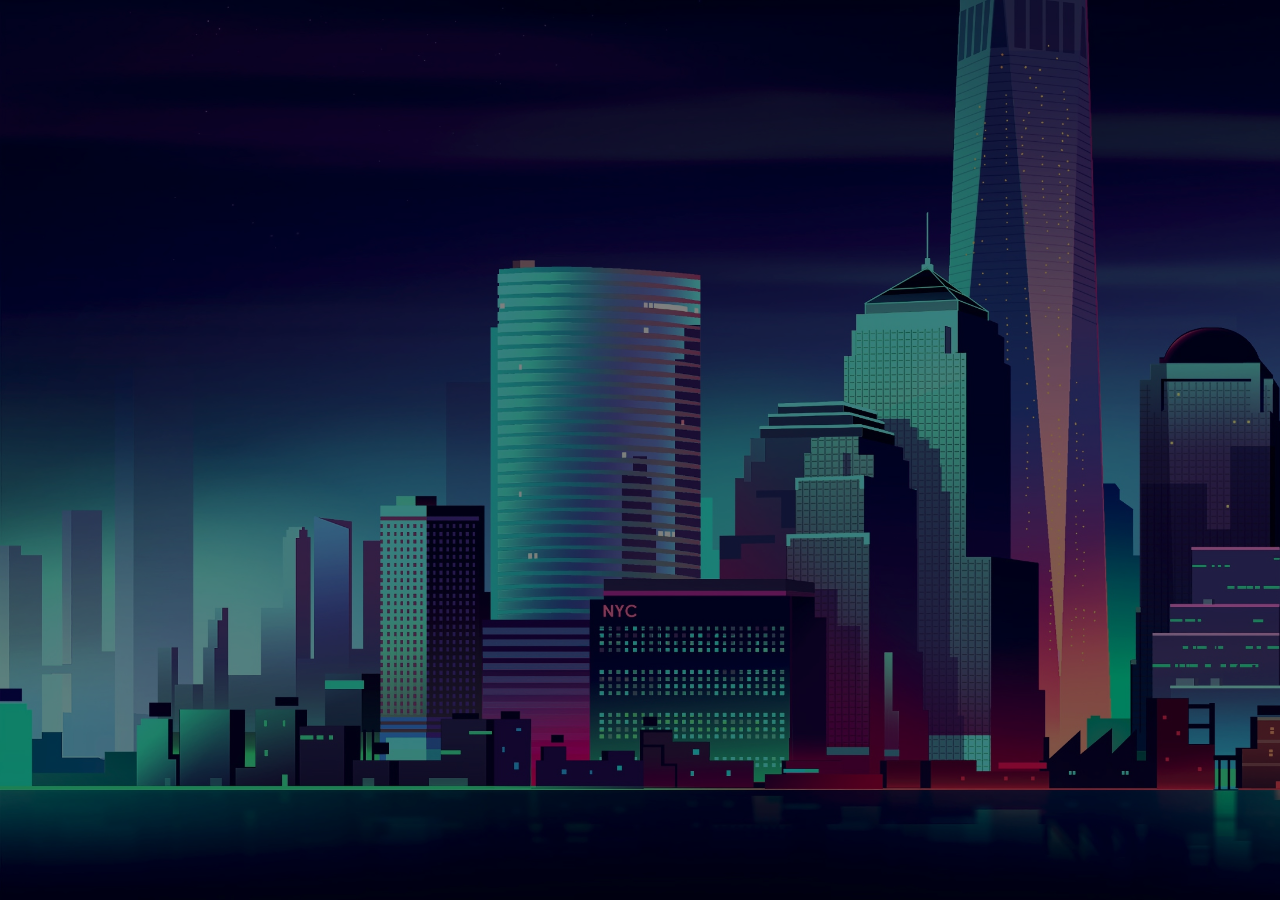
==== aboutus.html @ 70fe9cc2 "responsiveaboutus" ====
<!DOCTYPE HTML>

<html>
	<head>
		<title>eHustle - About Us</title>
		<meta charset="utf-8" />
		<meta name="viewport" content="width=device-width, initial-scale=1, user-scalable=no" />
		<link rel="stylesheet" href="assets/css/aboutuscss.css" />
		<noscript><link rel="stylesheet" href="assets/css/noscript.css" /></noscript>
		<script src="https://ajax.googleapis.com/ajax/libs/jquery/1.11.0/jquery.min.js"></script>
	</head>
	<body class="is-preload">

<div id="bg"></div>
		<!-- Page Wrapper -->
			<div id="page-wrapper">

				<!-- Wrapper -->
					<div id="wrapper">

						<!-- Panel (Banner) -->
							<section class="panel banner right" id="zero">
								<div class="content color0 span-3-75">
									<h1 class="major">What is<br />
									eHustle?</h1>
									<p class="ptxt">We are hoping to change the web developement and design game, providing small to medium businesses
										an affordable, personal solution that will give you a website that is focused, functional, responsive and attractive.
								       	</p>
									<ul class="actions">
                                         <li><a href="index.html" class="button primary color1 circle icon solid fas fa-home">home</a></li>
										<li><a href="#first" class="button showonpc primary color1 circle icon solid fa-angle-right">Next</a></li>
										<li><a href="#first" class="button showonmob primary color1 circle icon solid fa-angle-down">Next</a></li>

									</ul>
								</div>
								<div class="image filtered span-1-75" data-position="25% 25%">
									<img src="images/ehustle-logo.png" alt="" />
								</div>
							</section>

						<!-- Panel (Spotlight) -->
							<section class="panel spotlight medium right" id="first">
								<div class="content span-7">
									<h2 class="major">Web Development</h2>
									<p class="ptxt">We are working for you and your hustle, looking to see mutual success.
									With years of programming, development and business experience under our belt, we aren't just
									deploying another website with our clients. <br>
									<br>Every project is designed and developed with the scope
									of your whole vision as the driving focus.  </p>                                        
                            <!-- Previous/Next -->
                             <ul class="actions">
                              	        <li><a href="#zero" class="button showonpc primary color1 circle icon solid fa-angle-left">previous</a></li>
										<li><a href="#second" class="button showonpc primary color1 circle icon solid fa-angle-right">Next</a></li>
										 <li><a href="#zero" class="button showonmob primary color1 circle icon solid fa-angle-up">previous</a></li>
										<li><a href="#second" class="button showonmob primary color1 circle icon solid fa-angle-down">Next</a></li>
									</ul>
									<!-- ################# -->
								</div>
								<div class="image filtered tinted" data-position="top left">
									<img src="images/webdev.jpg" alt="" />
								</div>
							</section>

						<!-- Panel -->
							<section class="panel color1" id="second">
								<div class="intro joined">
									<h2 class="major">eCommerce</h2>
									<p class="ptxt">Shopify & WooCommerce are our preffered platforms. <br>We will ensure your funnel is 
									focused with packages for SEO and functionality, don't use expensive, invasive plugins.<br>
								    Hustle smarter, not harder.</p>
									 <!-- Previous/Next -->
                             <ul class="actions">
                              	        <li><a href="#first" class="button showonpc primary color1 circle icon solid fa-angle-left">previous</a></li>
										<li><a href="#third" class="button showonpc primary color1 circle icon solid fa-angle-right">Next</a></li>
										
									</ul>
									<!-- ################# -->
								</div>
								<div class="inner">
									<ul class="grid-icons three connected">
										<li><span class="icon fa-gem"><span class="label">Lorem</span></span></li>
										<li><span class="icon solid fas fa-funnel-dollar"><span class="label">Ipsum</span></span></li>
										<li><span class="icon solid fa-cog"><span class="label">Dolor</span></span></li>
										<li><span class="icon solid fa-code"><span class="label">Nullam</span></span></li>
										<li><span class="icon solid fas fa-shopping-cart"><span class="label">Amet</span></span></li>
										<li><span class="icon solid fas fa-piggy-bank"><span class="label">Sit</span></span></li>
										
										
									</ul>

									<ul class="actions showonmob">
<li><a href="#first" class="button showonmob primary color1 circle icon solid fa-angle-up">previous</a></li>
										<li><a href="#third" class="button showonmob primary color1 circle icon solid fa-angle-down">Next</a></li>
									</ul>
								</div>
							</section>

						<!-- Panel -->
							<section class="panel" id="third">
								<div class="intro color2">
									<h2 class="major">Design</h2>
									<p class="ptxt">Business Cards, Company Logos and Corporate Assets
									are all within the scope of our services and expertise.<br>
								    With an understanding of iconography and the importance of it's application,
								    we offer Unlimited Revisions.</p>
									<!-- Previous/Next -->
                             <ul class="actions">
                              	       
										<li><a href="#second" class="button showonpc primary color1 circle icon solid fa-angle-left">Next</a></li>
										<li><a href="#second" class="button showonmob primary color1 circle icon solid fa-angle-up">Next</a></li>
										 <li><a href="#zero" class="button primary color1 circle icon solid fas fa-fast-backward">previous</a></li>
										<li><a href="index.html" class="button primary color1 circle icon solid fas fa-home">home</a></li>

									</ul>
									<!-- ################# -->
								</div>
								<div class="gallery">
									<div class="group span-3">
										<a href="contact.html" class="image filtered span-3" data-position="bottom"><img src="images/googlelogo.png" alt="" /></a>
										<a href="images/ehustle-at-work.png" class="image filtered span-1-5" data-position="center"><img src="images/ehustle-at-work.png" alt="" /></a>
										<a href="images/ehustle-mobile.png" class="image filtered span-1-5" data-position="bottom"><img src="images/ehustle-mobile.png" alt="" /></a>

									</div>
								
								</div>
							</section>

						
					

						<!-- Copyright -->
							<div class="copyright">&copy; Untitled. Design: <a href="https://html5up.net">HTML5 UP</a>.</div>

					</div>

			</div>

		<!-- Scripts -->
			<script src="assets/aboutjs/jquery.min.js"></script>
			<script src="assets/aboutjs/browser.min.js"></script>
			<script src="assets/aboutjs/breakpoints.min.js"></script>
			<script src="assets/aboutjs/main.js"></script>

	</body>
</html>
---- assets/css/aboutuscss.css ----
@import url(fontawesome-all.min.css);
@import url("https://fonts.googleapis.com/css?family=Source+Sans+Pro:300,400,300i,400i");

/*
	Ethereal by HTML5 UP
	html5up.net | @ajlkn
	Free for personal and commercial use under the CCA 3.0 license (html5up.net/license)
*/

html, body, div, span, applet, object,
iframe, h1, h2, h3, h4, h5, h6, p, blockquote,
pre, a, abbr, acronym, address, big, cite,
code, del, dfn, em, img, ins, kbd, q, s, samp,
small, strike, strong, sub, sup, tt, var, b,
u, i, center, dl, dt, dd, ol, ul, li, fieldset,
form, label, legend, table, caption, tbody,
tfoot, thead, tr, th, td, article, aside,
canvas, details, embed, figure, figcaption,
footer, header, hgroup, menu, nav, output, ruby,
section, summary, time, mark, audio, video {
	margin: 0;
	padding: 0;
	border: 0;
	font-size: 100%;
	font: inherit;
	vertical-align: baseline;}

article, aside, details, figcaption, figure,
footer, header, hgroup, menu, nav, section {
	display: block;}

body {
	line-height: 1;
}

ol, ul {
	list-style: none;
}

blockquote, q {
	quotes: none;
}

	blockquote:before, blockquote:after, q:before, q:after {
		content: '';
		content: none;
	}

table {
	border-collapse: collapse;
	border-spacing: 0;
}

body {
	-webkit-text-size-adjust: none;
}

mark {
	background-color: transparent;
	color: inherit;
}

input::-moz-focus-inner {
	border: 0;
	padding: 0;
}

input, select, textarea {
	-moz-appearance: none;
	-webkit-appearance: none;
	-ms-appearance: none;
	appearance: none;
}

/* Background */


/* BG */

	#bg {
		-moz-animation: bg 60s linear infinite;
		-webkit-animation: bg 60s linear infinite;
		-ms-animation: bg 60s linear infinite;
		animation: bg 60s linear infinite;
		-moz-backface-visibility: hidden;
		-webkit-backface-visibility: hidden;
		-ms-backface-visibility: hidden;
		backface-visibility: hidden;
		-moz-transform: translate3d(0,0,0);
		-webkit-transform: translate3d(0,0,0);
		-ms-transform: translate3d(0,0,0);
		transform: translate3d(0,0,0);
	/* Set your background with this */

		background: #348cb2 url("images/bg.jpg") bottom left;
		background-repeat: repeat-x;
		height: 100%;
		left: 0;
		opacity: 1;
		position: fixed;
		top: 0;
		filter: brightness(50%);
	}

	@-moz-keyframes bg {
		0% {
			-moz-transform: translate3d(0,0,0);
			-webkit-transform: translate3d(0,0,0);
			-ms-transform: translate3d(0,0,0);
			transform: translate3d(0,0,0);
		}

		100% {
			-moz-transform: translate3d(-2250px,0,0);
			-webkit-transform: translate3d(-2250px,0,0);
			-ms-transform: translate3d(-2250px,0,0);
			transform: translate3d(-2250px,0,0);
		}
	}

	@-webkit-keyframes bg {
		0% {
			-moz-transform: translate3d(0,0,0);
			-webkit-transform: translate3d(0,0,0);
			-ms-transform: translate3d(0,0,0);
			transform: translate3d(0,0,0);
		}

		100% {
			-moz-transform: translate3d(-2250px,0,0);
			-webkit-transform: translate3d(-2250px,0,0);
			-ms-transform: translate3d(-2250px,0,0);
			transform: translate3d(-2250px,0,0);
		}
	}

	@-ms-keyframes bg {
		0% {
			-moz-transform: translate3d(0,0,0);
			-webkit-transform: translate3d(0,0,0);
			-ms-transform: translate3d(0,0,0);
			transform: translate3d(0,0,0);
		}

		100% {
			-moz-transform: translate3d(-2250px,0,0);
			-webkit-transform: translate3d(-2250px,0,0);
			-ms-transform: translate3d(-2250px,0,0);
			transform: translate3d(-2250px,0,0);
		}
	}

	@keyframes bg {
		0% {
			-moz-transform: translate3d(0,0,0);
			-webkit-transform: translate3d(0,0,0);
			-ms-transform: translate3d(0,0,0);
			transform: translate3d(0,0,0);
		}

		100% {
			-moz-transform: translate3d(-2250px,0,0);
			-webkit-transform: translate3d(-2250px,0,0);
			-ms-transform: translate3d(-2250px,0,0);
			transform: translate3d(-2250px,0,0);
		}
	}

	#bg {
		background-size: 2250px auto;
		width: 6750px;
	}

/* Page */

	@-moz-keyframes load-spinner {
		0% {
			-moz-transform: rotate(0deg);
			-webkit-transform: rotate(0deg);
			-ms-transform: rotate(0deg);
			transform: rotate(0deg);
		}

		100% {
			-moz-transform: rotate(360deg);
			-webkit-transform: rotate(360deg);
			-ms-transform: rotate(360deg);
			transform: rotate(360deg);
		}
	}

	@-webkit-keyframes load-spinner {
		0% {
			-moz-transform: rotate(0deg);
			-webkit-transform: rotate(0deg);
			-ms-transform: rotate(0deg);
			transform: rotate(0deg);
		}

		100% {
			-moz-transform: rotate(360deg);
			-webkit-transform: rotate(360deg);
			-ms-transform: rotate(360deg);
			transform: rotate(360deg);
		}
	}

	@-ms-keyframes load-spinner {
		0% {
			-moz-transform: rotate(0deg);
			-webkit-transform: rotate(0deg);
			-ms-transform: rotate(0deg);
			transform: rotate(0deg);
		}

		100% {
			-moz-transform: rotate(360deg);
			-webkit-transform: rotate(360deg);
			-ms-transform: rotate(360deg);
			transform: rotate(360deg);
		}
	}

	@keyframes load-spinner {
		0% {
			-moz-transform: rotate(0deg);
			-webkit-transform: rotate(0deg);
			-ms-transform: rotate(0deg);
			transform: rotate(0deg);
		}

		100% {
			-moz-transform: rotate(360deg);
			-webkit-transform: rotate(360deg);
			-ms-transform: rotate(360deg);
			transform: rotate(360deg);
		}
	}

	@-ms-viewport {
		width: device-width;
	}

	html {
		width: 100%;
		height: 100%;
	}

	html {
		box-sizing: border-box;
	}

	*, *:before, *:after {
		box-sizing: inherit;
	}

	body {
		display: -moz-flex;
		display: -webkit-flex;
		display: -ms-flex;
		display: flex;
		-moz-align-items: center;
		-webkit-align-items: center;
		-ms-align-items: center;
		align-items: center;
		-moz-justify-content: -moz-flex-start;
		-webkit-justify-content: -webkit-flex-start;
		-ms-justify-content: -ms-flex-start;
		justify-content: flex-start;
		-ms-overflow-style: scrollbar;
		width: 100%;
		height: 100%;
		min-height: 30rem;
		overflow: hidden;
	}

		body:before {
			-moz-animation: load-spinner 1s infinite linear;
			-webkit-animation: load-spinner 1s infinite linear;
			-ms-animation: load-spinner 1s infinite linear;
			animation: load-spinner 1s infinite linear;
			-moz-transition: opacity 0.25s ease;
			-webkit-transition: opacity 0.25s ease;
			-ms-transition: opacity 0.25s ease;
			transition: opacity 0.25s ease;
			-moz-transition-delay: 0s;
			-webkit-transition-delay: 0s;
			-ms-transition-delay: 0s;
			transition-delay: 0s;
			pointer-events: none;
			content: '';
			display: block;
			position: absolute;
			top: 50%;
			left: 50%;
			width: 4rem;
			height: 4rem;
			margin: -2rem 0 0 -2rem;
			background-image: url("data:image/svg+xml;charset=utf8,%3Csvg xmlns='http://www.w3.org/2000/svg' xmlns:xlink='http://www.w3.org/1999/xlink' width='96px' height='96px' viewBox='0 0 96 96' zoomAndPan='disable'%3E%3Cstyle%3Ecircle %7Bfill: transparent%3B stroke: %232e2b37%3B stroke-width: 1.5px%3B %7D%3C/style%3E%3Cdefs%3E%3CclipPath id='corner'%3E%3Cpolygon points='0,0 48,0 48,48 96,48 96,96 0,96' /%3E%3C/clipPath%3E%3C/defs%3E%3Cg clip-path='url(%23corner)'%3E%3Ccircle cx='48' cy='48' r='32'/%3E%3C/g%3E%3C/svg%3E");
			background-position: center;
			background-repeat: no-repeat;
			background-size: 4rem;
			opacity: 0;
		}

		body:after {
			pointer-events: none;
			content: '';
			display: block;
			position: fixed;
			top: 0;
			left: 0;
			width: 100%;
			height: 100%;
			z-index: -1;
			background-attachment: fixed;
			background-color: #e1e6e1;
			background-image: url("../../images/overlay.png"), url("../../images/bg.jpg");
			background-repeat: repeat, repeat-x;
			background-size: 128px 128px, cover;
		}

		body.is-preload *, body.is-preload *:before, body.is-preload *:after {
			-moz-animation: none !important;
			-webkit-animation: none !important;
			-ms-animation: none !important;
			animation: none !important;
			-moz-transition: none !important;
			-webkit-transition: none !important;
			-ms-transition: none !important;
			transition: none !important;
		}

		body.is-preload:before {
			-moz-transition: opacity 1s ease;
			-webkit-transition: opacity 1s ease;
			-ms-transition: opacity 1s ease;
			transition: opacity 1s ease;
			-moz-transition-delay: 0.75s;
			-webkit-transition-delay: 0.75s;
			-ms-transition-delay: 0.75s;
			transition-delay: 0.75s;
			opacity: 0.25;
		}

	@media screen and (max-width: 736px) {

		html {
			height: auto;
		}

		body {
			height: auto;
			overflow-x: hidden;
			overflow-y: auto;
		}

	}

	@media screen and (max-width: 480px) {

		html, body {
			min-width: 320px;
		}

	}

/* Typography */

	html {
		font-size: 18pt;
		font-size: 1vmax;
	}

		@media screen and (max-width: 1680px) {

			html {
				font-size: 12pt;
				font-size: 1.1vmax;
			}

		}

		@media screen and (max-width: 1280px) {

			html {
				font-size: 11pt;
				font-size: 1.5vmax;
			}

		}

	body, input, select, textarea {
		color: rgba(255, 255, 255, 0.75);
		font-family: "Source Sans Pro", Helvetica, sans-serif;
		font-size: 1rem;
		font-weight: 300;
		line-height: 1.65;
	}

	a {
		-moz-transition: color 0.2s ease-in-out, border-bottom-color 0.2s ease-in-out;
		-webkit-transition: color 0.2s ease-in-out, border-bottom-color 0.2s ease-in-out;
		-ms-transition: color 0.2s ease-in-out, border-bottom-color 0.2s ease-in-out;
		transition: color 0.2s ease-in-out, border-bottom-color 0.2s ease-in-out;
		color: inherit;
		border-bottom: dotted 1px;
		text-decoration: none;
	}

		a:hover {
			border-bottom-color: transparent;
			color: #ffe4b4;
		}

	strong, b {
		color: rgba(255, 255, 255, 0.875);
		font-weight: 400;
	}

	em, i {
		font-style: italic;
	}

	p {
		margin: 0 0 1.5rem 0;
	}

		body.is-ie p {
			width: 100%;
		}

	h1, h2, h3, h4, h5, h6 {
		color: rgba(255, 255, 255, 0.875);
		font-family: Arial, Helvetica, sans-serif;
		font-weight: 700;
		line-height: 1.3;
		margin: 0 0 0.75rem 0;
		letter-spacing: -0.05em;
	}

		h1 a, h2 a, h3 a, h4 a, h5 a, h6 a {
			color: inherit;
			text-decoration: none;
		}

	h1.major, h2.major, h3.major {
		position: relative;
	}

		h1.major:after, h2.major:after, h3.major:after {
			content: '';
			position: absolute;
			left: 0;
			width: 3.5rem;
			height: 0.1rem;
			background-color: rgba(255, 255, 255, 0.25);
		}

	h1 {
		font-size: 3rem;
		line-height: 1.2;
	}

		h1.major {
			margin: 0 0 2.625rem 0;
		}

			h1.major:after {
				bottom: -1.325rem;
			}

	h2 {
		font-size: 1.75rem;
		line-height: 1.2;
	}

		h2.major {
			margin: 0 0 1.9875rem 0;
		}

			h2.major:after {
				bottom: -1.2rem;
			}

	h3 {
		font-size: 1.325rem;
	}

		h3.major {
			margin: 0 0 1.875rem 0;
		}

			h3.major:after {
				bottom: -0.75rem;
			}

	h4 {
		font-size: 1rem;
	}

	h5 {
		font-size: 0.9rem;
	}

	h6 {
		font-size: 0.7rem;
	}

	sub {
		font-size: 0.8rem;
		position: relative;
		top: 0.5rem;
	}

	sup {
		font-size: 0.8rem;
		position: relative;
		top: -0.5rem;
	}

	blockquote {
		border-left: solid 0.25rem rgba(255, 255, 255, 0.25);
		font-style: italic;
		margin: 0 0 1.5rem 0;
		padding: 0.375rem 0 0.375rem 1.5rem;
	}

	code {
		background: rgba(255, 255, 255, 0.075);
		border-radius: 0.25rem;
		font-family: "Courier New", monospace;
		font-size: 0.8rem;
		margin: 0 0.25rem;
		padding: 0.25rem 0.65rem;
	}

	pre {
		-webkit-overflow-scrolling: touch;
		font-family: "Courier New", monospace;
		font-size: 0.8rem;
		margin: 0 0 1.5rem 0;
		white-space: pre-wrap;
	}

		pre code {
			display: block;
			line-height: 1.625;
			padding: 1rem 1.5rem;
			overflow-x: auto;
			margin: 0;
		}

	hr {
		border: 0;
		border-bottom: solid 2px rgba(255, 255, 255, 0.25);
		margin: 1.875rem 0;
	}

	.align-left {
		text-align: left;
	}

	.align-center {
		text-align: center;
	}

	.align-right {
		text-align: right;
	}

	@media screen and (max-width: 736px) {

		html {
			font-size: 12pt;
		}

		h1 {
			font-size: 2.25rem;
			line-height: 1.2;
		}

			h1.major {
				margin: 0 0 2.625rem 0;
			}

				h1.major:after {
					bottom: -1.325rem;
				}

		h2 {
			font-size: 1.5rem;
			line-height: 1.2;
		}

			h2.major {
				margin: 0 0 1.9875rem 0;
			}

				h2.major:after {
					bottom: -1.2rem;
				}

		h3 {
			font-size: 1rem;
		}

			h3.major {
				margin: 0 0 1.875rem 0;
			}

				h3.major:after {
					bottom: -0.75rem;
				}

		h4 {
			font-size: 1rem;
		}

		h5 {
			font-size: 0.9rem;
		}

		h6 {
			font-size: 0.7rem;
		}

		h1 br, h2 br, h3 br, h4 br, h5 br, h6 br {
			display: none;
		}

	}

	@media screen and (max-width: 360px) {

		html {
			font-size: 11pt;
		}

	}

/* Form */

	form {
		margin: 0 0 1.5rem 0;
	}

		form > :last-child {
			margin-bottom: 0;
		}

		form > .fields {
			display: -moz-flex;
			display: -webkit-flex;
			display: -ms-flex;
			display: flex;
			-moz-flex-wrap: wrap;
			-webkit-flex-wrap: wrap;
			-ms-flex-wrap: wrap;
			flex-wrap: wrap;
			width: calc(100% + 3rem);
			margin: -1.5rem 0 1.5rem -1.5rem;
		}

			form > .fields > .field {
				-moz-flex-grow: 0;
				-webkit-flex-grow: 0;
				-ms-flex-grow: 0;
				flex-grow: 0;
				-moz-flex-shrink: 0;
				-webkit-flex-shrink: 0;
				-ms-flex-shrink: 0;
				flex-shrink: 0;
				padding: 1.5rem 0 0 1.5rem;
				width: calc(100% - 1.5rem);
			}

				form > .fields > .field.half {
					width: calc(50% - 0.75rem);
				}

				form > .fields > .field.third {
					width: calc(100%/3 - 0.5rem);
				}

				form > .fields > .field.quarter {
					width: calc(25% - 0.375rem);
				}

		@media screen and (max-width: 736px) {

			form > .fields {
				width: calc(100% + 2.25rem);
				margin: -1.125rem 0 1.5rem -1.125rem;
			}

				form > .fields > .field {
					padding: 1.125rem 0 0 1.125rem;
					width: calc(100% - 1.125rem);
				}

					form > .fields > .field.half {
						width: calc(100% - 1.125rem);
					}

					form > .fields > .field.third {
						width: calc(100% - 1.125rem);
					}

					form > .fields > .field.quarter {
						width: calc(100% - 1.125rem);
					}

		}

	label {
		color: rgba(255, 255, 255, 0.875);
		display: block;
		font-family: Arial, Helvetica, sans-serif;
		font-size: 0.8rem;
		font-weight: 700;
		margin: 0 0 0.4875rem 0;
	}

	input[type="text"],
	input[type="password"],
	input[type="email"],
	input[type="tel"],
	select,
	textarea {
		-moz-appearance: none;
		-webkit-appearance: none;
		-ms-appearance: none;
		appearance: none;
		background: transparent;
		border: solid 2px rgba(255, 255, 255, 0.25);
		border-radius: 0.25rem;
		color: inherit;
		display: block;
		outline: 0;
		padding: 0 0.75rem;
		text-decoration: none;
		width: 100%;
	}

		input[type="text"]:invalid,
		input[type="password"]:invalid,
		input[type="email"]:invalid,
		input[type="tel"]:invalid,
		select:invalid,
		textarea:invalid {
			box-shadow: none;
		}

		input[type="text"]:focus,
		input[type="password"]:focus,
		input[type="email"]:focus,
		input[type="tel"]:focus,
		select:focus,
		textarea:focus {
			border-color: #ffe4b4;
		}

	option {
		background-color: rgba(255, 255, 255, 0.875);
		color: #2e2b37;
	}

	select {
		background-image: url("data:image/svg+xml;charset=utf8,%3Csvg xmlns='http://www.w3.org/2000/svg' width='40' height='40' preserveAspectRatio='none' viewBox='0 0 40 40'%3E%3Cpath d='M9.4,12.3l10.4,10.4l10.4-10.4c0.2-0.2,0.5-0.4,0.9-0.4c0.3,0,0.6,0.1,0.9,0.4l3.3,3.3c0.2,0.2,0.4,0.5,0.4,0.9 c0,0.4-0.1,0.6-0.4,0.9L20.7,31.9c-0.2,0.2-0.5,0.4-0.9,0.4c-0.3,0-0.6-0.1-0.9-0.4L4.3,17.3c-0.2-0.2-0.4-0.5-0.4-0.9 c0-0.4,0.1-0.6,0.4-0.9l3.3-3.3c0.2-0.2,0.5-0.4,0.9-0.4S9.1,12.1,9.4,12.3z' fill='rgba(255, 255, 255, 0.25)' /%3E%3C/svg%3E");
		background-size: 1.25rem;
		background-repeat: no-repeat;
		background-position: calc(100% - 1rem) center;
		height: 2.5rem;
		padding-right: 2.5rem;
		text-overflow: ellipsis;
	}

		select option {
			color: rgba(255, 255, 255, 0.875);
			background: #2e2b37;
		}

		select:focus::-ms-value {
			background-color: transparent;
		}

		select::-ms-expand {
			display: none;
		}

	input[type="text"],
	input[type="password"],
	input[type="email"],
	select {
		height: 2.5rem;
	}

	textarea {
		padding: 0.75rem 1rem;
	}

	input[type="checkbox"],
	input[type="radio"] {
		-moz-appearance: none;
		-webkit-appearance: none;
		-ms-appearance: none;
		appearance: none;
		display: block;
		float: left;
		margin-right: -2rem;
		opacity: 0;
		width: 1rem;
		z-index: -1;
	}

		input[type="checkbox"] + label,
		input[type="radio"] + label {
			text-decoration: none;
			position: relative;
			color: rgba(255, 255, 255, 0.75);
			cursor: pointer;
			display: inline-block;
			font-size: 1rem;
			font-weight: 300;
			margin-bottom: 0;
			padding-left: 2.5rem;
			padding-right: 1rem;
		}

			input[type="checkbox"] + label:before,
			input[type="radio"] + label:before {
				-moz-osx-font-smoothing: grayscale;
				-webkit-font-smoothing: antialiased;
				display: inline-block;
				font-style: normal;
				font-variant: normal;
				text-rendering: auto;
				line-height: 1;
				text-transform: none !important;
				font-family: 'Font Awesome 5 Free';
				font-weight: 900;
			}

			input[type="checkbox"] + label:before,
			input[type="radio"] + label:before {
				content: '';
				display: inline-block;
				font-size: 0.8rem;
				position: absolute;
				top: 0;
				left: 0;
				width: 1.6875rem;
				height: 1.6875rem;
				line-height: 1.6875rem;
				background: rgba(255, 255, 255, 0.075);
				border: solid 1px rgba(255, 255, 255, 0.25);
				border-radius: 0.25rem;
				color: #2e2b37;
				text-align: center;
			}

				body.is-ie input[type="checkbox"] + label:before, body.is-ie
				input[type="radio"] + label:before {
					line-height: 1.5;
				}

		input[type="checkbox"]:checked + label:before,
		input[type="radio"]:checked + label:before {
			content: '\f00c';
			background: rgba(255, 255, 255, 0.875);
			border-color: rgba(255, 255, 255, 0.875);
		}

		input[type="checkbox"]:focus + label:before,
		input[type="radio"]:focus + label:before {
			border-color: #ffe4b4;
			box-shadow: 0 0 0 1px #ffe4b4;
		}

		input[type="checkbox"]:focus:checked + label:before,
		input[type="radio"]:focus:checked + label:before {
			background: #ffe4b4;
		}

		input[type="checkbox"].color1 + label:before,
		input[type="radio"].color1 + label:before {
			color: #726193;
		}

		input[type="checkbox"].color2 + label:before,
		input[type="radio"].color2 + label:before {
			color: #e37b7c;
		}

		input[type="checkbox"].color3 + label:before,
		input[type="radio"].color3 + label:before {
			color: #ffe4b4;
		}

		input[type="checkbox"].color4 + label:before,
		input[type="radio"].color4 + label:before {
			color: #353865;
		}

	input[type="checkbox"] + label:before {
		border-radius: 0.25rem;
	}

	input[type="radio"] + label:before {
		border-radius: 100%;
	}

	::-webkit-input-placeholder {
		color: rgba(255, 255, 255, 0.5) !important;
		opacity: 1.0;
	}

	:-moz-placeholder {
		color: rgba(255, 255, 255, 0.5) !important;
		opacity: 1.0;
	}

	::-moz-placeholder {
		color: rgba(255, 255, 255, 0.5) !important;
		opacity: 1.0;
	}

	:-ms-input-placeholder {
		color: rgba(255, 255, 255, 0.5) !important;
		opacity: 1.0;
	}

/* Icon */

	.icon {
		text-decoration: none;
		position: relative;
		border-bottom: none;
	}

		.icon:before {
			-moz-osx-font-smoothing: grayscale;
			-webkit-font-smoothing: antialiased;
			display: inline-block;
			font-style: normal;
			font-variant: normal;
			text-rendering: auto;
			line-height: 1;
			text-transform: none !important;
			font-family: 'Font Awesome 5 Free';
			font-weight: 400;
		}

		.icon > .label {
			display: none;
		}

		.icon:before {
			line-height: inherit;
		}

		.icon.solid:before {
			font-weight: 900;
		}

		.icon.brands:before {
			font-family: 'Font Awesome 5 Brands';
		}

/* Image */

	.image {
		display: inline-block;
		position: relative;
		border: 0;
	}

		.image.filtered:after {
			background-image: url("../../images/overlay.png"), linear-gradient(45deg, rgba(114, 97, 147, 0.25) 25%, rgba(227, 123, 124, 0.25) 50%, rgba(255, 228, 180, 0.25));
			background-size: 128px 128px, auto;
			pointer-events: none;
			content: '';
			position: absolute;
			top: 0;
			left: 0;
			width: 100%;
			height: 100%;
			opacity: 1;
			z-index: 1;
		}

		.image.filtered.tinted:after {
			background-image: url("../../images/overlay.png"), linear-gradient(45deg, rgba(114, 97, 147, 0.25) 25%, rgba(227, 123, 124, 0.25) 50%, rgba(255, 228, 180, 0.25)), linear-gradient(0deg, rgba(0, 0, 0, 0.125), rgba(0, 0, 0, 0.125));
			background-size: 128px 128px, auto, auto;
		}

		.image[data-position] img {
			-moz-object-fit: cover;
			-webkit-object-fit: cover;
			-ms-object-fit: cover;
			object-fit: cover;
			display: block;
			position: absolute;
			top: 0;
			left: 0;
			width: 100%;
			height: 100%;
		}

		.image[data-position="top left"] img {
			-moz-object-position: top left;
			-webkit-object-position: top left;
			-ms-object-position: top left;
			object-position: top left;
		}

		.image[data-position="top"] img {
			-moz-object-position: top;
			-webkit-object-position: top;
			-ms-object-position: top;
			object-position: top;
		}

		.image[data-position="top right"] img {
			-moz-object-position: top right;
			-webkit-object-position: top right;
			-ms-object-position: top right;
			object-position: top right;
		}

		.image[data-position="right"] img {
			-moz-object-position: right;
			-webkit-object-position: right;
			-ms-object-position: right;
			object-position: right;
		}

		.image[data-position="bottom right"] img {
			-moz-object-position: bottom right;
			-webkit-object-position: bottom right;
			-ms-object-position: bottom right;
			object-position: bottom right;
		}

		.image[data-position="bottom"] img {
			-moz-object-position: bottom;
			-webkit-object-position: bottom;
			-ms-object-position: bottom;
			object-position: bottom;
		}

		.image[data-position="bottom left"] img {
			-moz-object-position: bottom left;
			-webkit-object-position: bottom left;
			-ms-object-position: bottom left;
			object-position: bottom left;
		}

		.image[data-position="left"] img {
			-moz-object-position: left;
			-webkit-object-position: left;
			-ms-object-position: left;
			object-position: left;
		}

		.image[data-position="center"] img {
			-moz-object-position: center;
			-webkit-object-position: center;
			-ms-object-position: center;
			object-position: center;
		}

		.image[data-position="25% 25%"] img {
			-moz-object-position: 25% 25%;
			-webkit-object-position: 25% 25%;
			-ms-object-position: 25% 25%;
			object-position: 25% 25%;
		}

		.image[data-position="75% 25%"] img {
			-moz-object-position: 75% 25%;
			-webkit-object-position: 75% 25%;
			-ms-object-position: 75% 25%;
			object-position: 75% 25%;
		}

		.image[data-position="75% 75%"] img {
			-moz-object-position: 75% 75%;
			-webkit-object-position: 75% 75%;
			-ms-object-position: 75% 75%;
			object-position: 75% 75%;
		}

		.image[data-position="25% 75%"] img {
			-moz-object-position: 25% 75%;
			-webkit-object-position: 25% 75%;
			-ms-object-position: 25% 75%;
			object-position: 25% 75%;
		}

		.image img {
			display: block;
		}

		.image.left, .image.right {
			max-width: 40%;
		}

			.image.left img, .image.right img {
				width: 100%;
			}

		.image.left {
			float: left;
			padding: 0 1.5rem 1rem 0;
			top: 0.25rem;
		}

		.image.right {
			float: right;
			padding: 0 0 1rem 1.5rem;
			top: 0.25rem;
		}

		.image.fit {
			display: block;
			margin: 0 0 1.5rem 0;
			width: 100%;
		}

			.image.fit img {
				width: 100%;
			}

		.image.main {
			display: block;
			margin: 0 0 2.25rem 0;
			width: 100%;
		}

			.image.main img {
				width: 100%;
			}

/* List */

	ol {
		list-style: decimal;
		margin: 0 0 1.5rem 0;
		padding-left: 1.25rem;
	}

		ol li {
			padding-left: 0.25rem;
		}

	ul {
		list-style: disc;
		margin: 0 0 1.5rem 0;
		padding-left: 1rem;
	}

		ul li {
			padding-left: 0.5rem;
		}

		ul.alt {
			list-style: none;
			padding-left: 0;
		}

			ul.alt li {
				border-top: solid 1px rgba(255, 255, 255, 0.25);
				padding: 0.5rem 0;
			}

				ul.alt li:first-child {
					border-top: 0;
					padding-top: 0;
				}

	dl {
		margin: 0 0 1.5rem 0;
	}

		dl dt {
			display: block;
			font-weight: 400;
			margin: 0 0 0.75rem 0;
		}

		dl dd {
			margin-left: 1.5rem;
		}

/* Actions */

	ul.actions {
		display: -moz-flex;
		display: -webkit-flex;
		display: -ms-flex;
		display: flex;
		cursor: default;
		list-style: none;
		margin-left: -0.75rem;
		padding-left: 0;
	}

		ul.actions li {
			padding: 0 0 0 0.75rem;
			vertical-align: middle;
		}

		ul.actions.special {
			-moz-justify-content: center;
			-webkit-justify-content: center;
			-ms-justify-content: center;
			justify-content: center;
			width: 100%;
			margin-left: 0;
		}

			ul.actions.special li:first-child {
				padding-left: 0;
			}

		ul.actions.stacked {
			-moz-flex-direction: column;
			-webkit-flex-direction: column;
			-ms-flex-direction: column;
			flex-direction: column;
			margin-left: 0;
		}

			ul.actions.stacked li {
				padding: 0.975rem 0 0 0;
			}

				ul.actions.stacked li:first-child {
					padding-top: 0;
				}

		ul.actions.fit {
			width: calc(100% + 0.75rem);
		}

			ul.actions.fit li {
				-moz-flex-grow: 1;
				-webkit-flex-grow: 1;
				-ms-flex-grow: 1;
				flex-grow: 1;
				-moz-flex-shrink: 1;
				-webkit-flex-shrink: 1;
				-ms-flex-shrink: 1;
				flex-shrink: 1;
				width: 100%;
			}

				ul.actions.fit li > * {
					width: 100%;
				}

			ul.actions.fit.stacked {
				width: 100%;
			}

/* Icons */

	ul.icons {
		cursor: default;
		list-style: none;
		padding-left: 0;
	}

		ul.icons li {
			display: inline-block;
			padding: 0 1rem 0 0;
		}

			ul.icons li:last-child {
				padding-right: 0;
			}

			ul.icons li .icon:before {
				font-size: 1.25em;
			}

/* Grid Icons */

	ul.grid-icons {
		display: -moz-flex;
		display: -webkit-flex;
		display: -ms-flex;
		display: flex;
		-moz-flex-wrap: wrap;
		-webkit-flex-wrap: wrap;
		-ms-flex-wrap: wrap;
		flex-wrap: wrap;
		-moz-justify-content: center;
		-webkit-justify-content: center;
		-ms-justify-content: center;
		justify-content: center;
		list-style: none;
		margin: 0 0 1.5rem 0;
		padding-left: 0;
	}

		ul.grid-icons .icon {
			display: block;
			position: relative;
			width: 100%;
			text-align: center;
		}

			ul.grid-icons .icon:before {
				display: block;
				width: 6rem;
				height: 6rem;
				line-height: 6rem;
				border-radius: 6rem;
				box-shadow: inset 0 0 0 2px rgba(255, 255, 255, 0.25);
				font-size: 2.5rem;
				margin: 0 auto;
				text-align: center;
			}

				body.is-ie ul.grid-icons .icon:before {
					line-height: 2.375;
				}

		ul.grid-icons > li {
			-moz-flex-grow: 0;
			-webkit-flex-grow: 0;
			-ms-flex-grow: 0;
			flex-grow: 0;
			-moz-flex-shrink: 0;
			-webkit-flex-shrink: 0;
			-ms-flex-shrink: 0;
			flex-shrink: 0;
			position: relative;
			margin: 1.5rem 0 0 1.5rem;
			padding-left: 0;
		}

		ul.grid-icons.connected > li:before {
			content: '';
			display: block;
			position: absolute;
			width: 1.5rem;
			height: 2px;
			top: 50%;
			left: -1.5rem;
			background-color: rgba(255, 255, 255, 0.25);
		}

		ul.grid-icons.connected > li:after {
			content: '';
			display: block;
			position: absolute;
			width: 2px;
			height: 1.5rem;
			top: -1.5rem;
			left: 50%;
			background-color: rgba(255, 255, 255, 0.25);
		}

		ul.grid-icons.two {
			width: 14rem;
		}

			ul.grid-icons.two > li:nth-child(-n + 2) {
				margin-top: 0;
			}

				ul.grid-icons.two > li:nth-child(-n + 2):after {
					display: none;
				}

			ul.grid-icons.two > li:nth-child(2n - 1) {
				margin-left: 0;
			}

				ul.grid-icons.two > li:nth-child(2n - 1):before {
					display: none;
				}

		ul.grid-icons.three {
			width: 21.5rem;
		}

			ul.grid-icons.three > li:nth-child(-n + 3) {
				margin-top: 0;
			}

				ul.grid-icons.three > li:nth-child(-n + 3):after {
					display: none;
				}

			ul.grid-icons.three > li:nth-child(3n - 2) {
				margin-left: 0;
			}

				ul.grid-icons.three > li:nth-child(3n - 2):before {
					display: none;
				}

		ul.grid-icons.four {
			width: 29rem;
		}

			ul.grid-icons.four > li:nth-child(-n + 4) {
				margin-top: 0;
			}

				ul.grid-icons.four > li:nth-child(-n + 4):after {
					display: none;
				}

			ul.grid-icons.four > li:nth-child(4n - 3) {
				margin-left: 0;
			}

				ul.grid-icons.four > li:nth-child(4n - 3):before {
					display: none;
				}

		@media screen and (max-width: 736px) {

			ul.grid-icons {
				-moz-justify-content: -moz-flex-start;
				-webkit-justify-content: -webkit-flex-start;
				-ms-justify-content: -ms-flex-start;
				justify-content: flex-start;
				width: 100% !important;
				margin: -1rem 0 1.5rem -1rem;
			}

				ul.grid-icons .icon:before {
					width: 4.5rem;
					height: 4.5rem;
					line-height: 4.5rem;
					font-size: 1.75rem;
				}

				ul.grid-icons > li {
					margin: 1rem 0 0 1rem !important;
				}

					ul.grid-icons > li:before {
						display: none !important;
					}

					ul.grid-icons > li:after {
						display: none !important;
					}

		}

/* Contact Icons */

	ul.contact-icons {
		list-style: none;
		padding-left: 0;
	}

		ul.contact-icons > li {
			margin: 1.25rem 0 0 0;
			padding-left: 0;
		}

			ul.contact-icons > li:before {
				display: inline-block;
				width: 2.25rem;
				height: 2.25rem;
				line-height: 2.25rem;
				border-radius: 2.25rem;
				background-color: white;
				color: #2e2b37;
				cursor: default;
				font-size: 1.125rem;
				margin-right: 1rem;
				text-align: center;
				vertical-align: middle;
			}

				body.is-ie ul.contact-icons > li:before {
					line-height: 2.125;
				}

			ul.contact-icons > li a {
				border-bottom: 0;
			}

		ul.contact-icons.color1 > li:before {
			color: #726193;
		}

		ul.contact-icons.color2 > li:before {
			color: #e37b7c;
		}

		ul.contact-icons.color3 > li:before {
			color: #ffe4b4;
		}

		ul.contact-icons.color4 > li:before {
			color: #353865;
		}

/* Table */

	.table-wrapper {
		-webkit-overflow-scrolling: touch;
		overflow-x: auto;
	}

	table {
		margin: 0 0 1.5rem 0;
		width: 100%;
	}

		table tbody tr {
			border: solid 1px rgba(255, 255, 255, 0.25);
			border-left: 0;
			border-right: 0;
		}

			table tbody tr:nth-child(2n + 1) {
				background-color: rgba(255, 255, 255, 0.075);
			}

		table td {
			padding: 0.75rem 0.75rem;
		}

		table th {
			color: rgba(255, 255, 255, 0.875);
			font-size: 0.9rem;
			font-weight: 400;
			padding: 0 0.75rem 0.75rem 0.75rem;
			text-align: left;
		}

		table thead {
			border-bottom: solid 2px rgba(255, 255, 255, 0.25);
		}

		table tfoot {
			border-top: solid 2px rgba(255, 255, 255, 0.25);
		}

		table.alt {
			border-collapse: separate;
		}

			table.alt tbody tr td {
				border: solid 1px rgba(255, 255, 255, 0.25);
				border-left-width: 0;
				border-top-width: 0;
			}

				table.alt tbody tr td:first-child {
					border-left-width: 1px;
				}

			table.alt tbody tr:first-child td {
				border-top-width: 1px;
			}

			table.alt thead {
				border-bottom: 0;
			}

			table.alt tfoot {
				border-top: 0;
			}

/* Button */

	input[type="submit"],
	input[type="reset"],
	input[type="button"],
	button,
	.button {
		-moz-appearance: none;
		-webkit-appearance: none;
		-ms-appearance: none;
		appearance: none;
		-moz-transition: background-color 0.2s ease-in-out, box-shadow 0.2s ease-in-out, color 0.2s ease-in-out;
		-webkit-transition: background-color 0.2s ease-in-out, box-shadow 0.2s ease-in-out, color 0.2s ease-in-out;
		-ms-transition: background-color 0.2s ease-in-out, box-shadow 0.2s ease-in-out, color 0.2s ease-in-out;
		transition: background-color 0.2s ease-in-out, box-shadow 0.2s ease-in-out, color 0.2s ease-in-out;
		background-color: transparent;
		border: 0;
		border-radius: 0.25rem;
		box-shadow: inset 0 0 0 2px rgba(255, 255, 255, 0.25);
		color: rgba(255, 255, 255, 0.875) !important;
		cursor: pointer;
		display: inline-block;
		font-family: Arial, Helvetica, sans-serif;
		font-size: 0.6rem;
		font-weight: 700;
		height: 2.75rem;
		letter-spacing: 0.15rem;
		line-height: 2.75rem;
		padding: 0 1.5rem 0 1.65rem;
		text-align: center;
		text-decoration: none;
		text-transform: uppercase;
		white-space: nowrap;
	}

		input[type="submit"]:hover,
		input[type="reset"]:hover,
		input[type="button"]:hover,
		button:hover,
		.button:hover {
			box-shadow: inset 0 0 0 2px #ffe4b4;
			color: #ffe4b4 !important;
		}

		input[type="submit"]:active,
		input[type="reset"]:active,
		input[type="button"]:active,
		button:active,
		.button:active {
			background-color: rgba(255, 228, 180, 0.125);
		}

		input[type="submit"].icon:before,
		input[type="reset"].icon:before,
		input[type="button"].icon:before,
		button.icon:before,
		.button.icon:before {
			display: inline-block;
			position: relative;
			top: -0.075rem;
			vertical-align: middle;
			font-size: 0.8rem;
			margin: 0 0.375rem 0 -0.325rem;
		}

		input[type="submit"].icon.circle,
		input[type="reset"].icon.circle,
		input[type="button"].icon.circle,
		button.icon.circle,
		.button.icon.circle {
			position: relative;
			width: 3.125rem;
			height: 3.125rem;
			line-height: 3.125rem;
			text-indent: 3.125rem;
			border-radius: 100%;
			overflow: hidden;
			padding: 0;
			letter-spacing: 0;
		}

			input[type="submit"].icon.circle:before,
			input[type="reset"].icon.circle:before,
			input[type="button"].icon.circle:before,
			button.icon.circle:before,
			.button.icon.circle:before {
				display: block;
				position: absolute;
				top: 0;
				left: 0;
				width: inherit;
				height: inherit;
				font-size: 1.25rem;
				line-height: inherit;
				margin: 0;
				text-indent: 0;
			}

			input[type="submit"].icon.circle.fa-angle-left:before,
			input[type="reset"].icon.circle.fa-angle-left:before,
			input[type="button"].icon.circle.fa-angle-left:before,
			button.icon.circle.fa-angle-left:before,
			.button.icon.circle.fa-angle-left:before {
				position: relative;
				left: -0.1rem;
				font-size: 1.75rem;
			}

			input[type="submit"].icon.circle.fa-angle-right:before,
			input[type="reset"].icon.circle.fa-angle-right:before,
			input[type="button"].icon.circle.fa-angle-right:before,
			button.icon.circle.fa-angle-right:before,
			.button.icon.circle.fa-angle-right:before {
				position: relative;
				left: 0.1rem;
				font-size: 1.75rem;
			}

		input[type="submit"].fit,
		input[type="reset"].fit,
		input[type="button"].fit,
		button.fit,
		.button.fit {
			width: 100%;
		}

		input[type="submit"].small,
		input[type="reset"].small,
		input[type="button"].small,
		button.small,
		.button.small {
			font-size: 0.4rem;
			height: 1.875rem;
			line-height: 1.875rem;
			padding: 0 1.25rem 0 1.4rem;
		}

		input[type="submit"].large,
		input[type="reset"].large,
		input[type="button"].large,
		button.large,
		.button.large {
			font-size: 0.8rem;
			height: 3.3125rem;
			line-height: 3.3125rem;
			padding: 0 2rem 0 2.15rem;
		}

		input[type="submit"].primary,
		input[type="reset"].primary,
		input[type="button"].primary,
		button.primary,
		.button.primary {
			background-color: white;
			box-shadow: none;
			color: #2e2b37 !important;
		}

			input[type="submit"].primary.color1,
			input[type="reset"].primary.color1,
			input[type="button"].primary.color1,
			button.primary.color1,
			.button.primary.color1 {
				color: #726193 !important;
			}

			input[type="submit"].primary.color2,
			input[type="reset"].primary.color2,
			input[type="button"].primary.color2,
			button.primary.color2,
			.button.primary.color2 {
				color: #e37b7c !important;
			}

			input[type="submit"].primary.color3,
			input[type="reset"].primary.color3,
			input[type="button"].primary.color3,
			button.primary.color3,
			.button.primary.color3 {
				color: #ffe4b4 !important;
			}

			input[type="submit"].primary.color4,
			input[type="reset"].primary.color4,
			input[type="button"].primary.color4,
			button.primary.color4,
			.button.primary.color4 {
				color: #353865 !important;
			}

			input[type="submit"].primary:hover,
			input[type="reset"].primary:hover,
			input[type="button"].primary:hover,
			button.primary:hover,
			.button.primary:hover {
				background-color: #ffe4b4;
			}

			input[type="submit"].primary:active,
			input[type="reset"].primary:active,
			input[type="button"].primary:active,
			button.primary:active,
			.button.primary:active {
				background-color: #fdd997;
			}

		input[type="submit"].disabled, input[type="submit"]:disabled,
		input[type="reset"].disabled,
		input[type="reset"]:disabled,
		input[type="button"].disabled,
		input[type="button"]:disabled,
		button.disabled,
		button:disabled,
		.button.disabled,
		.button:disabled {
			pointer-events: none;
			cursor: default;
			opacity: 0.5;
		}

/* Gallery */

	@-moz-keyframes gallery-modal-spinner {
		0% {
			-moz-transform: rotate(0deg);
			-webkit-transform: rotate(0deg);
			-ms-transform: rotate(0deg);
			transform: rotate(0deg);
		}

		100% {
			-moz-transform: rotate(360deg);
			-webkit-transform: rotate(360deg);
			-ms-transform: rotate(360deg);
			transform: rotate(360deg);
		}
	}

	@-webkit-keyframes gallery-modal-spinner {
		0% {
			-moz-transform: rotate(0deg);
			-webkit-transform: rotate(0deg);
			-ms-transform: rotate(0deg);
			transform: rotate(0deg);
		}

		100% {
			-moz-transform: rotate(360deg);
			-webkit-transform: rotate(360deg);
			-ms-transform: rotate(360deg);
			transform: rotate(360deg);
		}
	}

	@-ms-keyframes gallery-modal-spinner {
		0% {
			-moz-transform: rotate(0deg);
			-webkit-transform: rotate(0deg);
			-ms-transform: rotate(0deg);
			transform: rotate(0deg);
		}

		100% {
			-moz-transform: rotate(360deg);
			-webkit-transform: rotate(360deg);
			-ms-transform: rotate(360deg);
			transform: rotate(360deg);
		}
	}

	@keyframes gallery-modal-spinner {
		0% {
			-moz-transform: rotate(0deg);
			-webkit-transform: rotate(0deg);
			-ms-transform: rotate(0deg);
			transform: rotate(0deg);
		}

		100% {
			-moz-transform: rotate(360deg);
			-webkit-transform: rotate(360deg);
			-ms-transform: rotate(360deg);
			transform: rotate(360deg);
		}
	}

	.gallery {
		-moz-align-items: -moz-stretch;
		-webkit-align-items: -webkit-stretch;
		-ms-align-items: -ms-stretch;
		align-items: stretch;
		display: -moz-flex;
		display: -webkit-flex;
		display: -ms-flex;
		display: flex;
		height: 100%;
	}

		.gallery > * {
			width: 20rem;
			height: 100%;
		}

		.gallery .image {
			display: block;
			position: relative;
			border-bottom: 0;
			overflow: hidden;
		}

			.gallery .image img {
				-moz-transition: -moz-transform 0.2s ease-in-out;
				-webkit-transition: -webkit-transform 0.2s ease-in-out;
				-ms-transition: -ms-transform 0.2s ease-in-out;
				transition: transform 0.2s ease-in-out;
			}

			.gallery .image:after {
				-moz-transition: opacity 0.2s ease-in-out;
				-webkit-transition: opacity 0.2s ease-in-out;
				-ms-transition: opacity 0.2s ease-in-out;
				transition: opacity 0.2s ease-in-out;
			}

			.gallery .image:hover img {
				-moz-transform: scale(1.025);
				-webkit-transform: scale(1.025);
				-ms-transform: scale(1.025);
				transform: scale(1.025);
			}

			.gallery .image:hover:after {
				opacity: 0;
			}

		.gallery .group {
			display: -moz-flex;
			display: -webkit-flex;
			display: -ms-flex;
			display: flex;
			-moz-flex-wrap: wrap;
			-webkit-flex-wrap: wrap;
			-ms-flex-wrap: wrap;
			flex-wrap: wrap;
		}

			.gallery .group > * {
				height: 50%;
			}

		.gallery .modal {
			display: -moz-flex;
			display: -webkit-flex;
			display: -ms-flex;
			display: flex;
			-moz-align-items: center;
			-webkit-align-items: center;
			-ms-align-items: center;
			align-items: center;
			-moz-justify-content: center;
			-webkit-justify-content: center;
			-ms-justify-content: center;
			justify-content: center;
			pointer-events: none;
			-moz-user-select: none;
			-webkit-user-select: none;
			-ms-user-select: none;
			user-select: none;
			-moz-transition: opacity 0.5s ease, visibility 0.5s, z-index 0.5s;
			-webkit-transition: opacity 0.5s ease, visibility 0.5s, z-index 0.5s;
			-ms-transition: opacity 0.5s ease, visibility 0.5s, z-index 0.5s;
			transition: opacity 0.5s ease, visibility 0.5s, z-index 0.5s;
			-webkit-tap-highlight-color: rgba(0, 0, 0, 0);
			position: fixed;
			top: 0;
			left: 0;
			width: 100%;
			height: 100%;
			background-color: rgba(46, 43, 55, 0.875);
			opacity: 0;
			outline: 0;
			visibility: none;
			z-index: 0;
		}

			.gallery .modal:before {
				-moz-animation: gallery-modal-spinner 1s infinite linear;
				-webkit-animation: gallery-modal-spinner 1s infinite linear;
				-ms-animation: gallery-modal-spinner 1s infinite linear;
				animation: gallery-modal-spinner 1s infinite linear;
				-moz-transition: opacity 0.25s ease;
				-webkit-transition: opacity 0.25s ease;
				-ms-transition: opacity 0.25s ease;
				transition: opacity 0.25s ease;
				-moz-transition-delay: 0.5s;
				-webkit-transition-delay: 0.5s;
				-ms-transition-delay: 0.5s;
				transition-delay: 0.5s;
				content: '';
				display: block;
				position: absolute;
				top: 50%;
				left: 50%;
				width: 4rem;
				height: 4rem;
				margin: -2rem 0 0 -2rem;
				background-image: url("data:image/svg+xml;charset=utf8,%3Csvg xmlns='http://www.w3.org/2000/svg' xmlns:xlink='http://www.w3.org/1999/xlink' width='96px' height='96px' viewBox='0 0 96 96' zoomAndPan='disable'%3E%3Cstyle%3Ecircle %7Bfill: transparent%3B stroke: rgba(255, 255, 255, 0.875)%3B stroke-width: 1.5px%3B %7D%3C/style%3E%3Cdefs%3E%3CclipPath id='corner'%3E%3Cpolygon points='0,0 48,0 48,48 96,48 96,96 0,96' /%3E%3C/clipPath%3E%3C/defs%3E%3Cg clip-path='url(%23corner)'%3E%3Ccircle cx='48' cy='48' r='32'/%3E%3C/g%3E%3C/svg%3E");
				background-position: center;
				background-repeat: no-repeat;
				background-size: 4rem;
				opacity: 0;
			}

			.gallery .modal:after {
				content: '';
				display: block;
				position: absolute;
				top: 0.5rem;
				right: 0.5rem;
				width: 4rem;
				height: 4rem;
				background-image: url("data:image/svg+xml;charset=utf8,%3Csvg xmlns='http://www.w3.org/2000/svg' xmlns:xlink='http://www.w3.org/1999/xlink' width='64px' height='64px' viewBox='0 0 64 64' zoomAndPan='disable'%3E%3Cstyle%3Eline %7Bstroke: rgba(255, 255, 255, 0.875)%3Bstroke-width: 1.5px%3B%7D%3C/style%3E%3Cline x1='20' y1='20' x2='44' y2='44' /%3E%3Cline x1='20' y1='44' x2='44' y2='20' /%3E%3C/svg%3E");
				background-position: center;
				background-repeat: no-repeat;
				background-size: 3rem;
				cursor: pointer;
			}

			.gallery .modal .inner {
				-moz-transform: translateY(0.75rem);
				-webkit-transform: translateY(0.75rem);
				-ms-transform: translateY(0.75rem);
				transform: translateY(0.75rem);
				-moz-transition: opacity 0.25s ease, -moz-transform 0.25s ease;
				-webkit-transition: opacity 0.25s ease, -webkit-transform 0.25s ease;
				-ms-transition: opacity 0.25s ease, -ms-transform 0.25s ease;
				transition: opacity 0.25s ease, transform 0.25s ease;
				opacity: 0;
			}

				.gallery .modal .inner img {
					display: block;
					max-width: 90vw;
					max-height: 85vh;
					box-shadow: 0 1rem 3rem 0 rgba(0, 0, 0, 0.35);
				}

			.gallery .modal.visible {
				pointer-events: auto;
				opacity: 1;
				visibility: visible;
				z-index: 11000;
			}

				.gallery .modal.visible:before {
					opacity: 1;
				}

			.gallery .modal.loaded .inner {
				-moz-transform: translateY(0);
				-webkit-transform: translateY(0);
				-ms-transform: translateY(0);
				transform: translateY(0);
				-moz-transition: opacity 0.5s ease, -moz-transform 0.5s ease;
				-webkit-transition: opacity 0.5s ease, -webkit-transform 0.5s ease;
				-ms-transition: opacity 0.5s ease, -ms-transform 0.5s ease;
				transition: opacity 0.5s ease, transform 0.5s ease;
				opacity: 1;
			}

			.gallery .modal.loaded:before {
				-moz-transition-delay: 0s;
				-webkit-transition-delay: 0s;
				-ms-transition-delay: 0s;
				transition-delay: 0s;
				opacity: 0;
			}

	@media screen and (max-width: 980px) {

		.gallery .modal .inner img {
			max-width: 100vw;
		}

	}

	@media screen and (max-width: 736px) {

		.gallery {
			-moz-flex-direction: column;
			-webkit-flex-direction: column;
			-ms-flex-direction: column;
			flex-direction: column;
			height: auto;
		}

			.gallery > * {
				height: auto;
				width: 100%;
			}

			.gallery .image {
				width: 100%;
				height: 40rem;
			}

			.gallery .group .span-0-25 {
				width: 8.33333%;
			}

			.gallery .group .span-0-5 {
				width: 16.66666%;
			}

			.gallery .group .span-0-75 {
				width: 25.0%;
			}

			.gallery .group .span-1 {
				width: 33.33333%;
			}

			.gallery .group .span-1-25 {
				width: 41.66666%;
			}

			.gallery .group .span-1-5 {
				width: 49.99999%;
			}

			.gallery .group .span-1-75 {
				width: 58.33333%;
			}

			.gallery .group .span-2 {
				width: 66.66666%;
			}

			.gallery .group .span-2-25 {
				width: 74.99999%;
			}

			.gallery .group .span-2-5 {
				width: 83.33332%;
			}

			.gallery .group .span-2-75 {
				width: 91.66666%;
			}

			.gallery .group .span-3 {
				width: 99.99999%;
			}

			.gallery .group .span-3-25 {
				width: 108.33332%;
			}

			.gallery .group .span-3-5 {
				width: 116.66665%;
			}

			.gallery .group .span-3-75 {
				width: 124.99999%;
			}

			.gallery .group .span-4 {
				width: 133.33332%;
			}

			.gallery .group .span-4-25 {
				width: 141.66665%;
			}

			.gallery .group .span-4-5 {
				width: 149.99998%;
			}

			.gallery .group .span-4-75 {
				width: 158.33332%;
			}

			.gallery .group .span-5 {
				width: 166.66665%;
			}

			.gallery .group .span-5-25 {
				width: 174.99998%;
			}

			.gallery .group .span-5-5 {
				width: 183.33331%;
			}

			.gallery .group .span-5-75 {
				width: 191.66665%;
			}

			.gallery .group .span-6 {
				width: 199.99998%;
			}

			.gallery .group .span-6-25 {
				width: 208.33331%;
			}

			.gallery .group .span-6-5 {
				width: 216.66664%;
			}

			.gallery .group .span-6-75 {
				width: 224.99998%;
			}

			.gallery .group .span-7 {
				width: 233.33331%;
			}

			.gallery .group .span-7-25 {
				width: 241.66664%;
			}

			.gallery .group .span-7-5 {
				width: 249.99997%;
			}

			.gallery .group .span-7-75 {
				width: 258.33331%;
			}

			.gallery .group .span-8 {
				width: 266.66664%;
			}

			.gallery .group .span-8-25 {
				width: 274.99997%;
			}

			.gallery .group .span-8-5 {
				width: 283.3333%;
			}

			.gallery .group .span-8-75 {
				width: 291.66664%;
			}

			.gallery .group .span-9 {
				width: 299.99997%;
			}

			.gallery .group .span-9-25 {
				width: 308.3333%;
			}

			.gallery .group .span-9-5 {
				width: 316.66663%;
			}

			.gallery .group .span-9-75 {
				width: 324.99997%;
			}

			.gallery .group .span-10 {
				width: 333.3333%;
			}

			.gallery .group .image {
				height: 20rem;
			}

	}

	@media screen and (max-width: 480px) {

		.gallery .image {
			height: 30rem;
		}

		.gallery .group .image {
			height: 12.5rem;
		}

	}

	/*desktop/mobile only */
	
    @media screen and (max-width: 600px) {
  .showonpc {
    visibility: hidden;
    clear: both;
    display: none;
  }
}


    @media screen and (min-width: 900px) {
  .showonmob { 
    visibility: hidden;
    clear: both;
    display: none;
     
  }
}

/* Panel */

	.panel {
		display: -moz-flex;
		display: -webkit-flex;
		display: -ms-flex;
		display: flex;
		-moz-flex-grow: 0;
		-webkit-flex-grow: 0;
		-ms-flex-grow: 0;
		flex-grow: 0;
		-moz-flex-shrink: 0;
		-webkit-flex-shrink: 0;
		-ms-flex-shrink: 0;
		flex-shrink: 0;
		-moz-justify-content: center;
		-webkit-justify-content: center;
		-ms-justify-content: center;
		justify-content: center;
		-moz-align-items: -moz-stretch;
		-webkit-align-items: -webkit-stretch;
		-ms-align-items: -ms-stretch;
		align-items: stretch;
		height: 100%;
		overflow-x: hidden;
		overflow-y: auto;
	}

		.panel > * {
			position: relative;
			min-width: 10rem;
		}

			.panel > *.color0 {
				background-image: url("../../images/overlay.png"), linear-gradient(45deg, #726193 20%, #e37b7c 60%, #ffe4b4);
				background-size: 128px 128px, auto;
			}

			.panel > *.color1 {
				background-image: url("../../images/overlay.png"), linear-gradient(45deg, rgba(114, 97, 147, 0.25) 25%, rgba(227, 123, 124, 0.25) 50%, rgba(255, 228, 180, 0.25));
				background-size: 128px 128px, auto;
				background-color: #726193;
			}

			.panel > *.color2 {
				background-image: url("../../images/overlay.png"), linear-gradient(45deg, rgba(114, 97, 147, 0.25) 25%, rgba(227, 123, 124, 0.25) 50%, rgba(255, 228, 180, 0.25));
				background-size: 128px 128px, auto;
				background-color: #1f6177;
			}

			.panel > *.color3 {
				background-image: url("../../images/overlay.png"), linear-gradient(45deg, rgba(114, 97, 147, 0.25) 25%, rgba(227, 123, 124, 0.25) 50%, rgba(255, 228, 180, 0.25));
				background-size: 128px 128px, auto;
				background-color: #ffe4b4;
			}

			.panel > *.color4 {
				background-image: url("../../images/overlay.png"), linear-gradient(45deg, rgba(114, 97, 147, 0.25) 25%, rgba(227, 123, 124, 0.25) 50%, rgba(255, 228, 180, 0.25));
				background-size: 128px 128px, auto;
				background-color: #353865;
			}

			.panel > *.color1-alt {
				background-image: url("../../images/overlay.png"), linear-gradient(45deg, rgba(114, 97, 147, 0.175) 25%, rgba(227, 123, 124, 0.175) 50%, rgba(255, 228, 180, 0.175));
				background-size: 128px 128px, auto;
				background-color: #6c5e86;
			}

			.panel > *.color2-alt {
				background-image: url("../../images/overlay.png"), linear-gradient(45deg, rgba(114, 97, 147, 0.175) 25%, rgba(227, 123, 124, 0.175) 50%, rgba(255, 228, 180, 0.175));
				background-size: 128px 128px, auto;
				background-color: #de7172;
			}

			.panel > *.color3-alt {
				background-image: url("../../images/overlay.png"), linear-gradient(45deg, rgba(114, 97, 147, 0.175) 25%, rgba(227, 123, 124, 0.175) 50%, rgba(255, 228, 180, 0.175));
				background-size: 128px 128px, auto;
				background-color: #fedea6;
			}

			.panel > *.color4-alt {
				background-image: url("../../images/overlay.png"), linear-gradient(45deg, rgba(114, 97, 147, 0.175) 25%, rgba(227, 123, 124, 0.175) 50%, rgba(255, 228, 180, 0.175));
				background-size: 128px 128px, auto;
				background-color: #323459;
			}

		.panel > .intro {
			padding: 3.5rem 3.5rem 2rem 3.5rem ;
			display: -moz-flex;
			display: -webkit-flex;
			display: -ms-flex;
			display: flex;
			-moz-flex-grow: 0;
			-webkit-flex-grow: 0;
			-ms-flex-grow: 0;
			flex-grow: 0;
			-moz-flex-shrink: 0;
			-webkit-flex-shrink: 0;
			-ms-flex-shrink: 0;
			flex-shrink: 0;
			-moz-justify-content: center;
			-webkit-justify-content: center;
			-ms-justify-content: center;
			justify-content: center;
			-moz-align-items: -moz-flex-start;
			-webkit-align-items: -webkit-flex-start;
			-ms-align-items: -ms-flex-start;
			align-items: flex-start;
			-moz-flex-direction: column;
			-webkit-flex-direction: column;
			-ms-flex-direction: column;
			flex-direction: column;
			width: 22rem;
		}

			.panel > .intro.joined {
				width: 18.5rem;
				padding-right: 0;
			}

				.panel > .intro.joined + .inner {
					padding-left: 2.625rem;
				}

		.panel > .inner {
			padding: 3.5rem 3.5rem 2rem 3.5rem ;
			display: -moz-flex;
			display: -webkit-flex;
			display: -ms-flex;
			display: flex;
			-moz-flex-grow: 1;
			-webkit-flex-grow: 1;
			-ms-flex-grow: 1;
			flex-grow: 1;
			-moz-flex-shrink: 1;
			-webkit-flex-shrink: 1;
			-ms-flex-shrink: 1;
			flex-shrink: 1;
			-moz-justify-content: center;
			-webkit-justify-content: center;
			-ms-justify-content: center;
			justify-content: center;
			-moz-align-items: -moz-flex-start;
			-webkit-align-items: -webkit-flex-start;
			-ms-align-items: -ms-flex-start;
			align-items: flex-start;
			-moz-flex-direction: column;
			-webkit-flex-direction: column;
			-ms-flex-direction: column;
			flex-direction: column;
			position: relative;
			width: 100%;
		}

			.panel > .inner.columns {
				display: -moz-flex;
				display: -webkit-flex;
				display: -ms-flex;
				display: flex;
				-moz-justify-content: center;
				-webkit-justify-content: center;
				-ms-justify-content: center;
				justify-content: center;
				-moz-align-items: center;
				-webkit-align-items: center;
				-ms-align-items: center;
				align-items: center;
				-moz-flex-direction: row;
				-webkit-flex-direction: row;
				-ms-flex-direction: row;
				flex-direction: row;
			}

				.panel > .inner.columns > * {
					-moz-flex-grow: 0;
					-webkit-flex-grow: 0;
					-ms-flex-grow: 0;
					flex-grow: 0;
					-moz-flex-shrink: 0;
					-webkit-flex-shrink: 0;
					-ms-flex-shrink: 0;
					flex-shrink: 0;
					margin-left: 3.5rem;
				}

				.panel > .inner.columns > :first-child {
					margin-left: 0;
				}

				.panel > .inner.columns.divided > * {
					margin-left: 7rem;
				}

					.panel > .inner.columns.divided > *:before {
						content: '';
						position: absolute;
						top: 3.5rem;
						width: 2px;
						height: calc(100% - 7rem);
						margin-left: -3.5rem;
						background-color: rgba(255, 255, 255, 0.25);
					}

				.panel > .inner.columns.divided > :first-child {
					margin-left: 0;
				}

					.panel > .inner.columns.divided > :first-child:before {
						display: none;
					}

				.panel > .inner.columns.aligned {
					-moz-align-items: -moz-flex-start;
					-webkit-align-items: -webkit-flex-start;
					-ms-align-items: -ms-flex-start;
					align-items: flex-start;
				}

		.panel .span-0-25 {
			width: 2.5rem;
		}

		.panel .span-0-5 {
			width: 5rem;
		}

		.panel .span-0-75 {
			width: 7.5rem;
		}

		.panel .span-1 {
			width: 10rem;
		}

		.panel .span-1-25 {
			width: 12.5rem;
		}

		.panel .span-1-5 {
			width: 15rem;
		}

		.panel .span-1-75 {
			width: 17.5rem;
		}

		.panel .span-2 {
			width: 20rem;
		}

		.panel .span-2-25 {
			width: 22.5rem;
		}

		.panel .span-2-5 {
			width: 25rem;
		}

		.panel .span-2-75 {
			width: 27.5rem;
		}

		.panel .span-3 {
			width: 30rem;
		}

		.panel .span-3-25 {
			width: 32.5rem;
		}

		.panel .span-3-5 {
			width: 35rem;
		}

		.panel .span-3-75 {
			width: 37.5rem;
		}

		.panel .span-4 {
			width: 40rem;
		}

		.panel .span-4-25 {
			width: 42.5rem;
		}

		.panel .span-4-5 {
			width: 45rem;
		}

		.panel .span-4-75 {
			width: 47.5rem;
		}

		.panel .span-5 {
			width: 50rem;
		}

		.panel .span-5-25 {
			width: 52.5rem;
		}

		.panel .span-5-5 {
			width: 55rem;
		}

		.panel .span-5-75 {
			width: 57.5rem;
		}

		.panel .span-6 {
			width: 60rem;
		}

		.panel .span-6-25 {
			width: 62.5rem;
		}

		.panel .span-6-5 {
			width: 65rem;
		}

		.panel .span-6-75 {
			width: 67.5rem;
		}

		.panel .span-7 {
			width: 70rem;
		}

		.panel .span-7-25 {
			width: 72.5rem;
		}

		.panel .span-7-5 {
			width: 75rem;
		}

		.panel .span-7-75 {
			width: 77.5rem;
		}

		.panel .span-8 {
			width: 80rem;
		}

		.panel .span-8-25 {
			width: 82.5rem;
		}

		.panel .span-8-5 {
			width: 85rem;
		}

		.panel .span-8-75 {
			width: 87.5rem;
		}

		.panel .span-9 {
			width: 90rem;
		}

		.panel .span-9-25 {
			width: 92.5rem;
		}

		.panel .span-9-5 {
			width: 95rem;
		}

		.panel .span-9-75 {
			width: 97.5rem;
		}

		.panel .span-10 {
			width: 100rem;
		}

		.panel.small {
			width: 35rem;
		}

		.panel.medium {
			width: 50rem;
		}

		.panel.large {
			width: 65rem;
		}

		.panel.small .span-0-25, .panel.medium .span-0-25, .panel.large .span-0-25 {
			width: 2.5%;
		}

		.panel.small .span-0-5, .panel.medium .span-0-5, .panel.large .span-0-5 {
			width: 5%;
		}

		.panel.small .span-0-75, .panel.medium .span-0-75, .panel.large .span-0-75 {
			width: 7.5%;
		}

		.panel.small .span-1, .panel.medium .span-1, .panel.large .span-1 {
			width: 10%;
		}

		.panel.small .span-1-25, .panel.medium .span-1-25, .panel.large .span-1-25 {
			width: 12.5%;
		}

		.panel.small .span-1-5, .panel.medium .span-1-5, .panel.large .span-1-5 {
			width: 15%;
		}

		.panel.small .span-1-75, .panel.medium .span-1-75, .panel.large .span-1-75 {
			width: 17.5%;
		}

		.panel.small .span-2, .panel.medium .span-2, .panel.large .span-2 {
			width: 20%;
		}

		.panel.small .span-2-25, .panel.medium .span-2-25, .panel.large .span-2-25 {
			width: 22.5%;
		}

		.panel.small .span-2-5, .panel.medium .span-2-5, .panel.large .span-2-5 {
			width: 25%;
		}

		.panel.small .span-2-75, .panel.medium .span-2-75, .panel.large .span-2-75 {
			width: 27.5%;
		}

		.panel.small .span-3, .panel.medium .span-3, .panel.large .span-3 {
			width: 30%;
		}

		.panel.small .span-3-25, .panel.medium .span-3-25, .panel.large .span-3-25 {
			width: 32.5%;
		}

		.panel.small .span-3-5, .panel.medium .span-3-5, .panel.large .span-3-5 {
			width: 35%;
		}

		.panel.small .span-3-75, .panel.medium .span-3-75, .panel.large .span-3-75 {
			width: 37.5%;
		}

		.panel.small .span-4, .panel.medium .span-4, .panel.large .span-4 {
			width: 40%;
		}

		.panel.small .span-4-25, .panel.medium .span-4-25, .panel.large .span-4-25 {
			width: 42.5%;
		}

		.panel.small .span-4-5, .panel.medium .span-4-5, .panel.large .span-4-5 {
			width: 45%;
		}

		.panel.small .span-4-75, .panel.medium .span-4-75, .panel.large .span-4-75 {
			width: 47.5%;
		}

		.panel.small .span-5, .panel.medium .span-5, .panel.large .span-5 {
			width: 50%;
		}

		.panel.small .span-5-25, .panel.medium .span-5-25, .panel.large .span-5-25 {
			width: 52.5%;
		}

		.panel.small .span-5-5, .panel.medium .span-5-5, .panel.large .span-5-5 {
			width: 55%;
		}

		.panel.small .span-5-75, .panel.medium .span-5-75, .panel.large .span-5-75 {
			width: 57.5%;
		}

		.panel.small .span-6, .panel.medium .span-6, .panel.large .span-6 {
			width: 60%;
		}

		.panel.small .span-6-25, .panel.medium .span-6-25, .panel.large .span-6-25 {
			width: 62.5%;
		}

		.panel.small .span-6-5, .panel.medium .span-6-5, .panel.large .span-6-5 {
			width: 65%;
		}

		.panel.small .span-6-75, .panel.medium .span-6-75, .panel.large .span-6-75 {
			width: 67.5%;
		}

		.panel.small .span-7, .panel.medium .span-7, .panel.large .span-7 {
			width: 70%;
		}

		.panel.small .span-7-25, .panel.medium .span-7-25, .panel.large .span-7-25 {
			width: 72.5%;
		}

		.panel.small .span-7-5, .panel.medium .span-7-5, .panel.large .span-7-5 {
			width: 75%;
		}

		.panel.small .span-7-75, .panel.medium .span-7-75, .panel.large .span-7-75 {
			width: 77.5%;
		}

		.panel.small .span-8, .panel.medium .span-8, .panel.large .span-8 {
			width: 80%;
		}

		.panel.small .span-8-25, .panel.medium .span-8-25, .panel.large .span-8-25 {
			width: 82.5%;
		}

		.panel.small .span-8-5, .panel.medium .span-8-5, .panel.large .span-8-5 {
			width: 85%;
		}

		.panel.small .span-8-75, .panel.medium .span-8-75, .panel.large .span-8-75 {
			width: 87.5%;
		}

		.panel.small .span-9, .panel.medium .span-9, .panel.large .span-9 {
			width: 90%;
		}

		.panel.small .span-9-25, .panel.medium .span-9-25, .panel.large .span-9-25 {
			width: 92.5%;
		}

		.panel.small .span-9-5, .panel.medium .span-9-5, .panel.large .span-9-5 {
			width: 95%;
		}

		.panel.small .span-9-75, .panel.medium .span-9-75, .panel.large .span-9-75 {
			width: 97.5%;
		}

		.panel.small .span-10, .panel.medium .span-10, .panel.large .span-10 {
			width: 100%;
		}

		.panel.color0 {
			background-image: url("../../images/overlay.png"), linear-gradient(45deg, #726193 20%, #e37b7c 60%, #ffe4b4);
			background-size: 128px 128px, auto;
		}

		.panel.color1 {
			background-image: url("../../images/overlay.png"), linear-gradient(45deg, rgba(114, 97, 147, 0.25) 25%, rgba(227, 123, 124, 0.25) 50%, rgba(255, 228, 180, 0.25));
			background-size: 128px 128px, auto;
			background-color: #726193;
		}

		.panel.color2 {
			background-image: url("../../images/overlay.png"), linear-gradient(45deg, rgba(114, 97, 147, 0.25) 25%, rgba(227, 123, 124, 0.25) 50%, rgba(255, 228, 180, 0.25));
			background-size: 128px 128px, auto;
			background-color: #e37b7c;
		}

		.panel.color3 {
			background-image: url("../../images/overlay.png"), linear-gradient(45deg, rgba(114, 97, 147, 0.25) 25%, rgba(227, 123, 124, 0.25) 50%, rgba(255, 228, 180, 0.25));
			background-size: 128px 128px, auto;
			background-color: #ffe4b4;
		}

		.panel.color4 {
			background-image: url("../../images/overlay.png"), linear-gradient(45deg, rgba(114, 97, 147, 0.25) 25%, rgba(227, 123, 124, 0.25) 50%, rgba(255, 228, 180, 0.25));
			background-size: 128px 128px, auto;
			background-color: #353865;
		}

		.panel.color1-alt {
			background-image: url("../../images/overlay.png"), linear-gradient(45deg, rgba(114, 97, 147, 0.175) 25%, rgba(227, 123, 124, 0.175) 50%, rgba(255, 228, 180, 0.175));
			background-size: 128px 128px, auto;
			background-color: #6c5e86;
		}

		.panel.color2-alt {
			background-image: url("../../images/overlay.png"), linear-gradient(45deg, rgba(114, 97, 147, 0.175) 25%, rgba(227, 123, 124, 0.175) 50%, rgba(255, 228, 180, 0.175));
			background-size: 128px 128px, auto;
			background-color: #de7172;
		}

		.panel.color3-alt {
			background-image: url("../../images/overlay.png"), linear-gradient(45deg, rgba(114, 97, 147, 0.175) 25%, rgba(227, 123, 124, 0.175) 50%, rgba(255, 228, 180, 0.175));
			background-size: 128px 128px, auto;
			background-color: #fedea6;
		}

		.panel.color4-alt {
			background-image: url("../../images/overlay.png"), linear-gradient(45deg, rgba(114, 97, 147, 0.175) 25%, rgba(227, 123, 124, 0.175) 50%, rgba(255, 228, 180, 0.175));
			background-size: 128px 128px, auto;
			background-color: #323459;
		}

	@media screen and (max-width: 736px) {

		.panel {
			-moz-flex-direction: column;
			-webkit-flex-direction: column;
			-ms-flex-direction: column;
			flex-direction: column;
			height: auto;
		}

			.panel > *.color1 {
				background-image: url("../../images/overlay.png"), linear-gradient(135deg, rgba(114, 97, 147, 0.25) 25%, rgba(227, 123, 124, 0.25) 50%, rgba(255, 228, 180, 0.25));
				background-size: 128px 128px, auto;
				background-color: #726193;
			}

			.panel > *.color2 {
				background-image: url("../../images/overlay.png"), linear-gradient(135deg, rgba(114, 97, 147, 0.25) 25%, rgba(227, 123, 124, 0.25) 50%, rgba(255, 228, 180, 0.25));
				background-size: 128px 128px, auto;
				background-color: #e37b7c;
			}

			.panel > *.color3 {
				background-image: url("../../images/overlay.png"), linear-gradient(135deg, rgba(114, 97, 147, 0.25) 25%, rgba(227, 123, 124, 0.25) 50%, rgba(255, 228, 180, 0.25));
				background-size: 128px 128px, auto;
				background-color: #ffe4b4;
			}

			.panel > *.color4 {
				background-image: url("../../images/overlay.png"), linear-gradient(135deg, rgba(114, 97, 147, 0.25) 25%, rgba(227, 123, 124, 0.25) 50%, rgba(255, 228, 180, 0.25));
				background-size: 128px 128px, auto;
				background-color: #353865;
			}

			.panel > *.color1-alt {
				background-image: url("../../images/overlay.png"), linear-gradient(135deg, rgba(114, 97, 147, 0.175) 25%, rgba(227, 123, 124, 0.175) 50%, rgba(255, 228, 180, 0.175));
				background-size: 128px 128px, auto;
				background-color: #6c5e86;
			}

			.panel > *.color2-alt {
				background-image: url("../../images/overlay.png"), linear-gradient(135deg, rgba(114, 97, 147, 0.175) 25%, rgba(227, 123, 124, 0.175) 50%, rgba(255, 228, 180, 0.175));
				background-size: 128px 128px, auto;
				background-color: #de7172;
			}

			.panel > *.color3-alt {
				background-image: url("../../images/overlay.png"), linear-gradient(135deg, rgba(114, 97, 147, 0.175) 25%, rgba(227, 123, 124, 0.175) 50%, rgba(255, 228, 180, 0.175));
				background-size: 128px 128px, auto;
				background-color: #fedea6;
			}

			.panel > *.color4-alt {
				background-image: url("../../images/overlay.png"), linear-gradient(135deg, rgba(114, 97, 147, 0.175) 25%, rgba(227, 123, 124, 0.175) 50%, rgba(255, 228, 180, 0.175));
				background-size: 128px 128px, auto;
				background-color: #323459;
			}

			.panel > .intro {
				padding: 2.8875rem 1.75rem 1.3875rem 1.75rem ;
				width: 100% !important;
			}

				.panel > .intro.joined {
					padding-bottom: 0;
					padding-right: 1.75rem;
				}

					.panel > .intro.joined + .inner {
						padding-top: 0;
						padding-left: 1.75rem;
					}

			.panel > .inner {
				padding: 2.8875rem 1.75rem 1.3875rem 1.75rem ;
			}

				.panel > .inner.columns {
					-moz-flex-direction: column;
					-webkit-flex-direction: column;
					-ms-flex-direction: column;
					flex-direction: column;
				}

					.panel > .inner.columns > * {
						margin-left: 0;
						margin-top: 0;
					}

					.panel > .inner.columns > :first-child {
						margin-top: 0;
					}

					.panel > .inner.columns.divided > * {
						margin-left: 0;
						margin-top: 3.5rem;
					}

						.panel > .inner.columns.divided > *:before {
							content: '';
							position: absolute;
							top: auto;
							left: 1.75rem;
							width: calc(100% - 3.5rem);
							height: 2px;
							margin-left: 0;
							margin-top: -1.75rem;
						}

					.panel > .inner.columns.divided > :first-child {
						margin-top: 0;
					}

			.panel .span-0-25 {
				width: 100%;
			}

			.panel .span-0-5 {
				width: 100%;
			}

			.panel .span-0-75 {
				width: 100%;
			}

			.panel .span-1 {
				width: 100%;
			}

			.panel .span-1-25 {
				width: 100%;
			}

			.panel .span-1-5 {
				width: 100%;
			}

			.panel .span-1-75 {
				width: 100%;
			}

			.panel .span-2 {
				width: 100%;
			}

			.panel .span-2-25 {
				width: 100%;
			}

			.panel .span-2-5 {
				width: 100%;
			}

			.panel .span-2-75 {
				width: 100%;
			}

			.panel .span-3 {
				width: 100%;
			}

			.panel .span-3-25 {
				width: 100%;
			}

			.panel .span-3-5 {
				width: 100%;
			}

			.panel .span-3-75 {
				width: 100%;
			}

			.panel .span-4 {
				width: 100%;
			}

			.panel .span-4-25 {
				width: 100%;
			}

			.panel .span-4-5 {
				width: 100%;
			}

			.panel .span-4-75 {
				width: 100%;
			}

			.panel .span-5 {
				width: 100%;
			}

			.panel .span-5-25 {
				width: 100%;
			}

			.panel .span-5-5 {
				width: 100%;
			}

			.panel .span-5-75 {
				width: 100%;
			}

			.panel .span-6 {
				width: 100%;
			}

			.panel .span-6-25 {
				width: 100%;
			}

			.panel .span-6-5 {
				width: 100%;
			}

			.panel .span-6-75 {
				width: 100%;
			}

			.panel .span-7 {
				width: 100%;
			}

			.panel .span-7-25 {
				width: 100%;
			}

			.panel .span-7-5 {
				width: 100%;
			}

			.panel .span-7-75 {
				width: 100%;
			}

			.panel .span-8 {
				width: 100%;
			}

			.panel .span-8-25 {
				width: 100%;
			}

			.panel .span-8-5 {
				width: 100%;
			}

			.panel .span-8-75 {
				width: 100%;
			}

			.panel .span-9 {
				width: 100%;
			}

			.panel .span-9-25 {
				width: 100%;
			}

			.panel .span-9-5 {
				width: 100%;
			}

			.panel .span-9-75 {
				width: 100%;
			}

			.panel .span-10 {
				width: 100%;
			}

			.panel.small, .panel.medium, .panel.large {
				width: 100% !important;
			}

				.panel.small .span-0-25, .panel.medium .span-0-25, .panel.large .span-0-25 {
					width: 100%;
				}

				.panel.small .span-0-5, .panel.medium .span-0-5, .panel.large .span-0-5 {
					width: 100%;
				}

				.panel.small .span-0-75, .panel.medium .span-0-75, .panel.large .span-0-75 {
					width: 100%;
				}

				.panel.small .span-1, .panel.medium .span-1, .panel.large .span-1 {
					width: 100%;
				}

				.panel.small .span-1-25, .panel.medium .span-1-25, .panel.large .span-1-25 {
					width: 100%;
				}

				.panel.small .span-1-5, .panel.medium .span-1-5, .panel.large .span-1-5 {
					width: 100%;
				}

				.panel.small .span-1-75, .panel.medium .span-1-75, .panel.large .span-1-75 {
					width: 100%;
				}

				.panel.small .span-2, .panel.medium .span-2, .panel.large .span-2 {
					width: 100%;
				}

				.panel.small .span-2-25, .panel.medium .span-2-25, .panel.large .span-2-25 {
					width: 100%;
				}

				.panel.small .span-2-5, .panel.medium .span-2-5, .panel.large .span-2-5 {
					width: 100%;
				}

				.panel.small .span-2-75, .panel.medium .span-2-75, .panel.large .span-2-75 {
					width: 100%;
				}

				.panel.small .span-3, .panel.medium .span-3, .panel.large .span-3 {
					width: 100%;
				}

				.panel.small .span-3-25, .panel.medium .span-3-25, .panel.large .span-3-25 {
					width: 100%;
				}

				.panel.small .span-3-5, .panel.medium .span-3-5, .panel.large .span-3-5 {
					width: 100%;
				}

				.panel.small .span-3-75, .panel.medium .span-3-75, .panel.large .span-3-75 {
					width: 100%;
				}

				.panel.small .span-4, .panel.medium .span-4, .panel.large .span-4 {
					width: 100%;
				}

				.panel.small .span-4-25, .panel.medium .span-4-25, .panel.large .span-4-25 {
					width: 100%;
				}

				.panel.small .span-4-5, .panel.medium .span-4-5, .panel.large .span-4-5 {
					width: 100%;
				}

				.panel.small .span-4-75, .panel.medium .span-4-75, .panel.large .span-4-75 {
					width: 100%;
				}

				.panel.small .span-5, .panel.medium .span-5, .panel.large .span-5 {
					width: 100%;
				}

				.panel.small .span-5-25, .panel.medium .span-5-25, .panel.large .span-5-25 {
					width: 100%;
				}

				.panel.small .span-5-5, .panel.medium .span-5-5, .panel.large .span-5-5 {
					width: 100%;
				}

				.panel.small .span-5-75, .panel.medium .span-5-75, .panel.large .span-5-75 {
					width: 100%;
				}

				.panel.small .span-6, .panel.medium .span-6, .panel.large .span-6 {
					width: 100%;
				}

				.panel.small .span-6-25, .panel.medium .span-6-25, .panel.large .span-6-25 {
					width: 100%;
				}

				.panel.small .span-6-5, .panel.medium .span-6-5, .panel.large .span-6-5 {
					width: 100%;
				}

				.panel.small .span-6-75, .panel.medium .span-6-75, .panel.large .span-6-75 {
					width: 100%;
				}

				.panel.small .span-7, .panel.medium .span-7, .panel.large .span-7 {
					width: 100%;
				}

				.panel.small .span-7-25, .panel.medium .span-7-25, .panel.large .span-7-25 {
					width: 100%;
				}

				.panel.small .span-7-5, .panel.medium .span-7-5, .panel.large .span-7-5 {
					width: 100%;
				}

				.panel.small .span-7-75, .panel.medium .span-7-75, .panel.large .span-7-75 {
					width: 100%;
				}

				.panel.small .span-8, .panel.medium .span-8, .panel.large .span-8 {
					width: 100%;
				}

				.panel.small .span-8-25, .panel.medium .span-8-25, .panel.large .span-8-25 {
					width: 100%;
				}

				.panel.small .span-8-5, .panel.medium .span-8-5, .panel.large .span-8-5 {
					width: 100%;
				}

				.panel.small .span-8-75, .panel.medium .span-8-75, .panel.large .span-8-75 {
					width: 100%;
				}

				.panel.small .span-9, .panel.medium .span-9, .panel.large .span-9 {
					width: 100%;
				}

				.panel.small .span-9-25, .panel.medium .span-9-25, .panel.large .span-9-25 {
					width: 100%;
				}

				.panel.small .span-9-5, .panel.medium .span-9-5, .panel.large .span-9-5 {
					width: 100%;
				}

				.panel.small .span-9-75, .panel.medium .span-9-75, .panel.large .span-9-75 {
					width: 100%;
				}

				.panel.small .span-10, .panel.medium .span-10, .panel.large .span-10 {
					width: 100%;
				}

			.panel.color1 {
				background-image: url("../../images/overlay.png"), linear-gradient(135deg, rgba(114, 97, 147, 0.25) 25%, rgba(227, 123, 124, 0.25) 50%, rgba(255, 228, 180, 0.25));
				background-size: 128px 128px, auto;
				background-color: #726193;
			}

			.panel.color2 {
				background-image: url("../../images/overlay.png"), linear-gradient(135deg, rgba(114, 97, 147, 0.25) 25%, rgba(227, 123, 124, 0.25) 50%, rgba(255, 228, 180, 0.25));
				background-size: 128px 128px, auto;
				background-color: #e37b7c;
			}

			.panel.color3 {
				background-image: url("../../images/overlay.png"), linear-gradient(135deg, rgba(114, 97, 147, 0.25) 25%, rgba(227, 123, 124, 0.25) 50%, rgba(255, 228, 180, 0.25));
				background-size: 128px 128px, auto;
				background-color: #ffe4b4;
			}

			.panel.color4 {
				background-image: url("../../images/overlay.png"), linear-gradient(135deg, rgba(114, 97, 147, 0.25) 25%, rgba(227, 123, 124, 0.25) 50%, rgba(255, 228, 180, 0.25));
				background-size: 128px 128px, auto;
				background-color: #353865;
			}

			.panel.color1-alt {
				background-image: url("../../images/overlay.png"), linear-gradient(135deg, rgba(114, 97, 147, 0.175) 25%, rgba(227, 123, 124, 0.175) 50%, rgba(255, 228, 180, 0.175));
				background-size: 128px 128px, auto;
				background-color: #6c5e86;
			}

			.panel.color2-alt {
				background-image: url("../../images/overlay.png"), linear-gradient(135deg, rgba(114, 97, 147, 0.175) 25%, rgba(227, 123, 124, 0.175) 50%, rgba(255, 228, 180, 0.175));
				background-size: 128px 128px, auto;
				background-color: #de7172;
			}

			.panel.color3-alt {
				background-image: url("../../images/overlay.png"), linear-gradient(135deg, rgba(114, 97, 147, 0.175) 25%, rgba(227, 123, 124, 0.175) 50%, rgba(255, 228, 180, 0.175));
				background-size: 128px 128px, auto;
				background-color: #fedea6;
			}

			.panel.color4-alt {
				background-image: url("../../images/overlay.png"), linear-gradient(135deg, rgba(114, 97, 147, 0.175) 25%, rgba(227, 123, 124, 0.175) 50%, rgba(255, 228, 180, 0.175));
				background-size: 128px 128px, auto;
				background-color: #323459;
			}

	}

.ptxt {
	font-weight: 700;
}

/* Panel (Banner) */

	.panel.banner {
		-moz-align-items: -moz-stretch;
		-webkit-align-items: -webkit-stretch;
		-ms-align-items: -ms-stretch;
		align-items: stretch;
	}

		.panel.banner .content {
			padding: 3.5rem 3.5rem 2rem 3.5rem ;
			display: -moz-flex;
			display: -webkit-flex;
			display: -ms-flex;
			display: flex;
			-moz-flex-direction: column;
			-webkit-flex-direction: column;
			-ms-flex-direction: column;
			flex-direction: column;
			-moz-justify-content: center;
			-webkit-justify-content: center;
			-ms-justify-content: center;
			justify-content: center;
			-moz-flex-grow: 0;
			-webkit-flex-grow: 0;
			-ms-flex-grow: 0;
			flex-grow: 0;
			-moz-flex-shrink: 0;
			-webkit-flex-shrink: 0;
			-ms-flex-shrink: 0;
			flex-shrink: 0;
		}

			.panel.banner .content > .actions:last-child {
				margin-bottom: 0;
			}

		.panel.banner .image {
			-moz-flex-grow: 0;
			-webkit-flex-grow: 0;
			-ms-flex-grow: 0;
			flex-grow: 0;
			-moz-flex-shrink: 0;
			-webkit-flex-shrink: 0;
			-ms-flex-shrink: 0;
			flex-shrink: 0;
			position: relative;

		}

			.panel.banner .image img {
				-moz-object-fit: cover;
				-webkit-object-fit: cover;
				-ms-object-fit: cover;
				object-fit: cover;
				display: block;
				position: absolute;
				top: 0;
				left: 0;
				width: 100%;
				height: 100%;
				z-index: 2;
			}

		.panel.banner.left {
			-moz-flex-direction: row;
			-webkit-flex-direction: row;
			-ms-flex-direction: row;
			flex-direction: row;
		}

		.panel.banner.right {
			-moz-flex-direction: row-reverse;
			-webkit-flex-direction: row-reverse;
			-ms-flex-direction: row-reverse;
			flex-direction: row-reverse;
		}

	@media screen and (max-width: 736px) {

		.panel.banner .content {
			padding: 2.8875rem 1.75rem 1.3875rem 1.75rem ;
			-moz-flex-basis: 60%;
			-webkit-flex-basis: 60%;
			-ms-flex-basis: 60%;
			flex-basis: 60%;
		}

			.panel.banner .content > .actions:last-child {
				margin-bottom: 1.5rem;
			}

		.panel.banner .image {
			-moz-flex-basis: 40%;
			-webkit-flex-basis: 40%;
			-ms-flex-basis: 40%;
			flex-basis: 40%;
		}

	}

	@media screen and (max-width: 736px) and (orientation: portrait) {

		.panel.banner .content {
			-moz-flex-basis: auto;
			-webkit-flex-basis: auto;
			-ms-flex-basis: auto;
			flex-basis: auto;
		}

		.panel.banner .image {
			-moz-flex-basis: auto;
			-webkit-flex-basis: auto;
			-ms-flex-basis: auto;
			flex-basis: auto;
			height: 18rem;
		}

		.panel.banner.left {
			-moz-flex-direction: column;
			-webkit-flex-direction: column;
			-ms-flex-direction: column;
			flex-direction: column;
		}

		.panel.banner.right {
			-moz-flex-direction: column-reverse;
			-webkit-flex-direction: column-reverse;
			-ms-flex-direction: column-reverse;
			flex-direction: column-reverse;
		}

	}

/* Panel (Spotlight) */

	.panel.spotlight {
		-moz-align-items: -moz-stretch;
		-webkit-align-items: -webkit-stretch;
		-ms-align-items: -ms-stretch;
		align-items: stretch;
		position: relative;
	}

		.panel.spotlight > * {
			z-index: 1;
		}

		.panel.spotlight .content {
			display: -moz-flex;
			display: -webkit-flex;
			display: -ms-flex;
			display: flex;
			-moz-flex-direction: column;
			-webkit-flex-direction: column;
			-ms-flex-direction: column;
			flex-direction: column;
			-moz-justify-content: center;
			-webkit-justify-content: center;
			-ms-justify-content: center;
			justify-content: center;
			padding: 3.5rem 3.5rem 2rem 3.5rem ;
		}

		.panel.spotlight .image {
			position: absolute;
			top: 0;
			left: 0;
			width: 100%;
			height: 100%;
			z-index: 0;
		}

			.panel.spotlight .image img {
				-moz-object-fit: cover;
				-webkit-object-fit: cover;
				-ms-object-fit: cover;
				object-fit: cover;
				display: block;
				position: absolute;
				top: 0;
				left: 0;
				width: 100%;
				height: 100%;
			}

		.panel.spotlight.left {
			-moz-justify-content: -moz-flex-start;
			-webkit-justify-content: -webkit-flex-start;
			-ms-justify-content: -ms-flex-start;
			justify-content: flex-start;
		}

			.panel.spotlight.left .content {
				background-image: linear-gradient(-90deg, rgba(0, 0, 0, 0) 0%, rgba(0, 0, 0, 0.125) 30%, rgba(0, 0, 0, 0.175) 50%);
			}

		.panel.spotlight.right {
			-moz-justify-content: -moz-flex-end;
			-webkit-justify-content: -webkit-flex-end;
			-ms-justify-content: -ms-flex-end;
			justify-content: flex-end;
		}

			.panel.spotlight.right .content {
				background-image: linear-gradient(90deg, rgba(0, 0, 0, 0.0) 0%, rgba(0, 0, 0, 0.325) 5%, rgba(0, 0, 0, .525) 40%);
			}

	@media screen and (max-width: 736px) {

		.panel.spotlight .content {
			padding: 2.8875rem 1.75rem 1.3875rem 1.75rem ;
			-moz-flex-direction: column !important;
			-webkit-flex-direction: column !important;
			-ms-flex-direction: column !important;
			flex-direction: column !important;
			background-image: linear-gradient(0deg, rgba(0, 0, 0, 0.25) 70%, rgba(0, 0, 0, 0.175)) !important;
			min-height: 25rem;
		}

	}

	@media screen and (max-width: 480px) {

		.panel.spotlight .content {
			min-height: 30rem;
		}

	}

/* Page Wrapper */

	#page-wrapper {
		display: -moz-flex;
		display: -webkit-flex;
		display: -ms-flex;
		display: flex;
		-moz-align-items: center;
		-webkit-align-items: center;
		-ms-align-items: center;
		align-items: center;
		-moz-justify-content: -moz-flex-start;
		-webkit-justify-content: -webkit-flex-start;
		-ms-justify-content: -ms-flex-start;
		justify-content: flex-start;
		-moz-flex-grow: 1;
		-webkit-flex-grow: 1;
		-ms-flex-grow: 1;
		flex-grow: 1;
		-moz-flex-shrink: 1;
		-webkit-flex-shrink: 1;
		-ms-flex-shrink: 1;
		flex-shrink: 1;
		height: 100%;
		padding: 5rem;
	}

		@media screen and (orientation: portrait) {

			#page-wrapper {
				padding-left: 2rem;
				padding-right: 2rem;
			}

		}

		@media screen and (min-aspect-ratio: 16 / 7) {

			#page-wrapper {
				padding: 6vh;
			}

		}

		@media screen and (min-aspect-ratio: 16 / 6) {

			#page-wrapper {
				padding: 0;
			}

		}

	@media screen and (max-width: 736px) {

		#page-wrapper {
			height: auto;
			padding: 1rem;
		}

	}

	@media screen and (max-width: 480px) {

		#page-wrapper {
			padding: 0;
		}

	}

/* Wrapper */

	#wrapper {
		display: -moz-flex;
		display: -webkit-flex;
		display: -ms-flex;
		display: flex;
		-moz-flex-direction: row;
		-webkit-flex-direction: row;
		-ms-flex-direction: row;
		flex-direction: row;
		-moz-transition: opacity 1s ease-out, -moz-transform 0.75s ease-out;
		-webkit-transition: opacity 1s ease-out, -webkit-transform 0.75s ease-out;
		-ms-transition: opacity 1s ease-out, -ms-transform 0.75s ease-out;
		transition: opacity 1s ease-out, transform 0.75s ease-out;
		-moz-transition-delay: 0.25s;
		-webkit-transition-delay: 0.25s;
		-ms-transition-delay: 0.25s;
		transition-delay: 0.25s;
		cursor: default;
		position: relative;
		height: 32rem;
		box-shadow: 0 2rem 4rem 0.25rem rgba(46, 43, 55, 0.575);
	}

		#wrapper > .scrollZone {
			position: fixed;
			width: 6rem;
			height: inherit;
			cursor: -moz-grab;
			cursor: -webkit-grab;
			cursor: -ms-grab;
			cursor: grab;
			z-index: 10100;
		}

			#wrapper > .scrollZone.left {
				left: 0;
			}

			#wrapper > .scrollZone.right {
				right: 0;
			}

		#wrapper > .copyright {
			position: absolute;
			bottom: -3rem;
			right: 0;
			font-size: 0.8rem;
			color: rgba(46, 43, 55, 0.375);
			margin-bottom: 0;
		}

			#wrapper > .copyright a:hover {
				color: inherit;
			}

		#wrapper.is-dragging {
			-moz-user-select: none;
			-webkit-user-select: none;
			-ms-user-select: none;
			user-select: none;
			cursor: -moz-grab;
			cursor: -webkit-grab;
			cursor: -ms-grab;
			cursor: grab;
		}

			#wrapper.is-dragging * {
				-moz-user-select: none;
				-webkit-user-select: none;
				-ms-user-select: none;
				user-select: none;
			}

			#wrapper.is-dragging * {
				cursor: -moz-grab;
				cursor: -webkit-grab;
				cursor: -ms-grab;
				cursor: grab;
			}

		#wrapper.is-dragged * {
			pointer-events: none;
		}

		body.is-preload #wrapper {
			-moz-transform: translateX(2rem);
			-webkit-transform: translateX(2rem);
			-ms-transform: translateX(2rem);
			transform: translateX(2rem);
			opacity: 0;
		}

	@media screen and (max-width: 736px) {

		#wrapper {
			-moz-flex-direction: column;
			-webkit-flex-direction: column;
			-ms-flex-direction: column;
			flex-direction: column;
			height: auto;
			margin: 0 0 5rem 0;
			box-shadow: 0 0.25rem 1.5rem 0.25rem rgba(46, 43, 55, 0.5);
		}

			#wrapper > .scrollZone {
				display: none;
			}

			#wrapper > .copyright {
				display: block;
				width: 100%;
				text-align: center;
			}

			body.is-preload #wrapper {
				-moz-transform: translateY(1rem);
				-webkit-transform: translateY(1rem);
				-ms-transform: translateY(1rem);
				transform: translateY(1rem);
			}

	}

	@media screen and (max-width: 480px) {

		#wrapper {
			box-shadow: none;
		}

			body.is-preload #wrapper {
				-moz-transform: none;
				-webkit-transform: none;
				-ms-transform: none;
				transform: none;
			}

	}
---- assets/css/noscript.css ----
/*
	Aerial by HTML5 UP
	html5up.net | @ajlkn
	Free for personal and commercial use under the CCA 3.0 license (html5up.net/license)
*/

/* Wrapper */

	#wrapper {
		opacity: 1 !important;
	}

/* Overlay */

	#overlay {
		opacity: 1 !important;
	}

/* Header */

	#header {
		opacity: 1 !important;
	}

		#header nav li {
			opacity: 1 !important;
		}
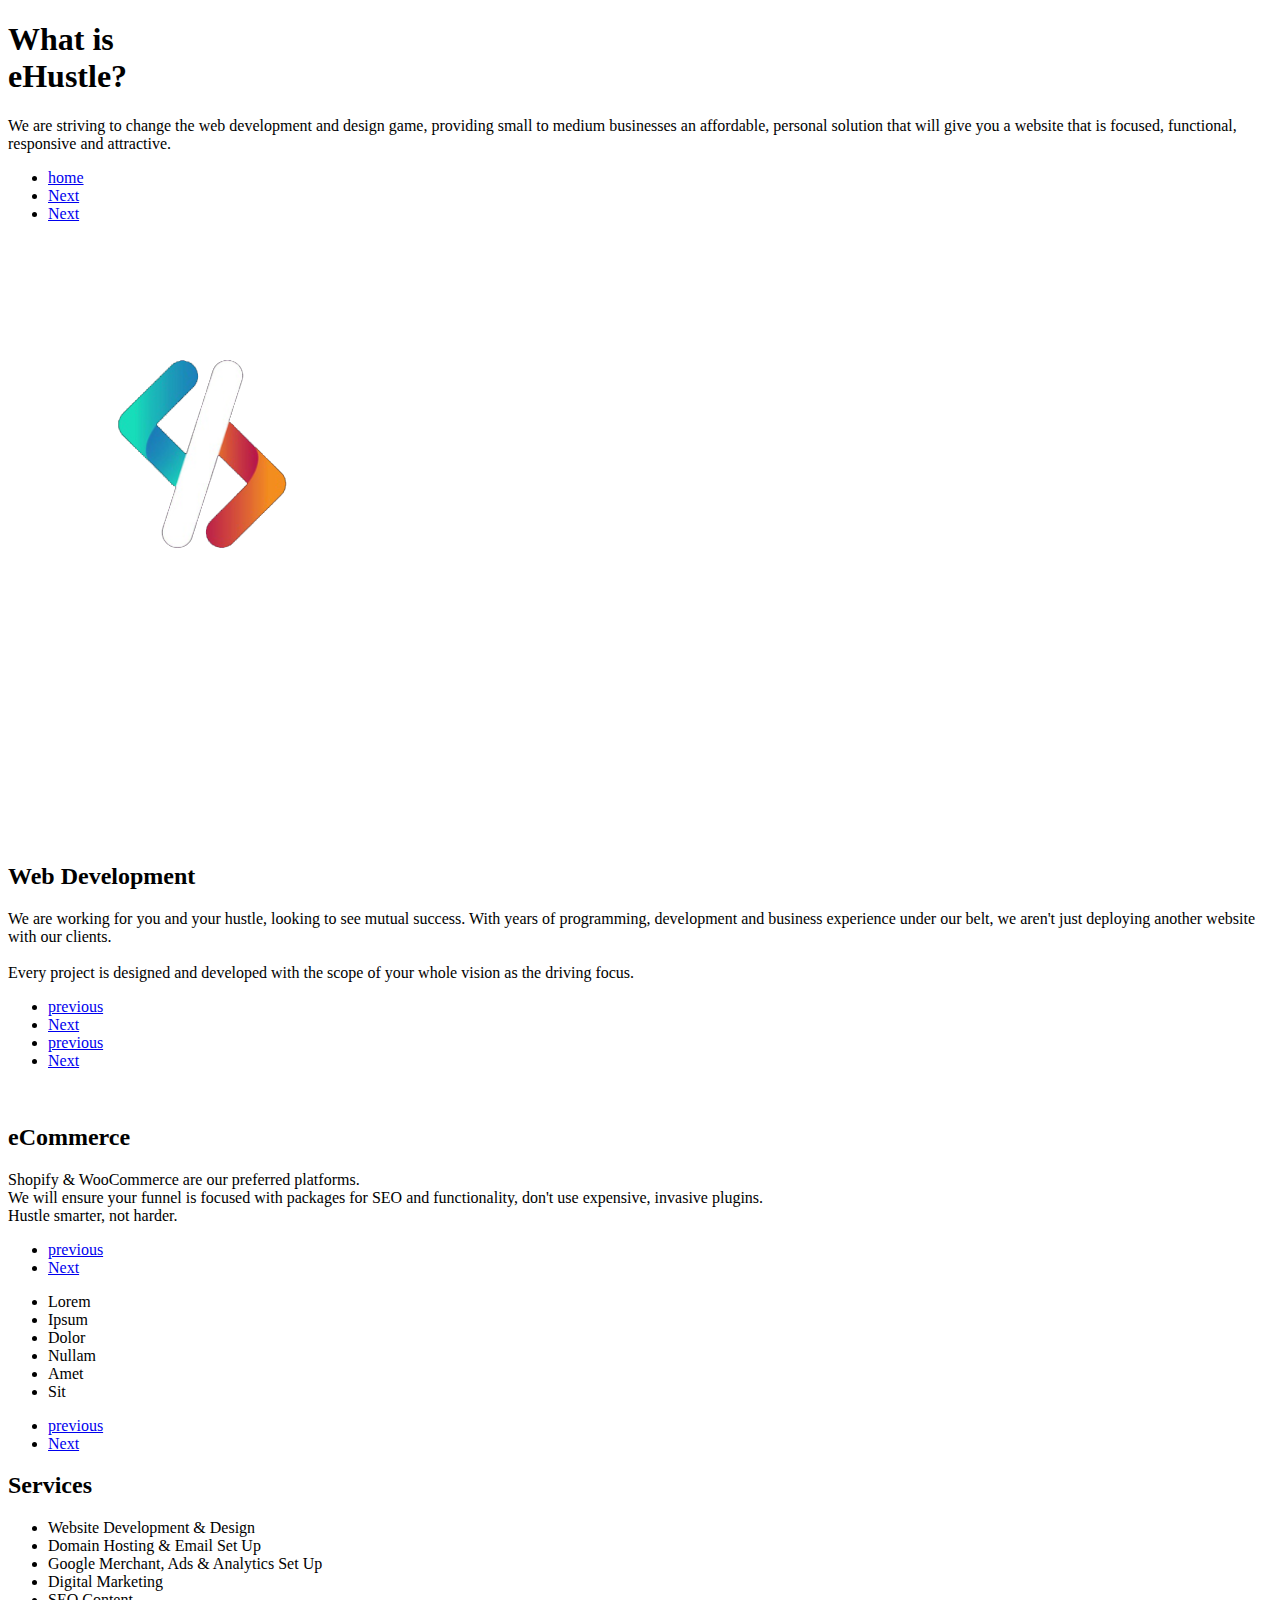
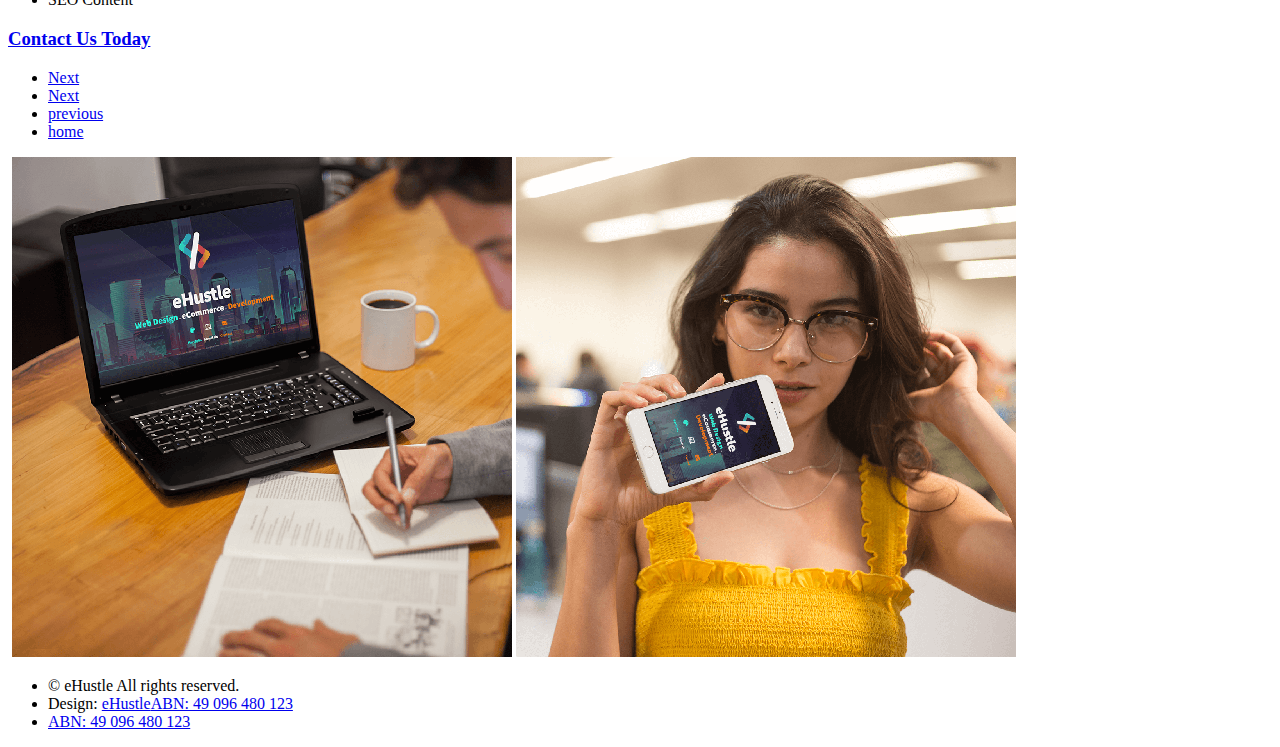
==== commit 388b002c: "removeamp" ====
--- a/aboutus.html
+++ b/aboutus.html
@@ -5,9 +5,10 @@
 		<title>eHustle - About Us</title>
 		<meta charset="utf-8" />
 		<meta name="viewport" content="width=device-width, initial-scale=1, user-scalable=no" />
-		<link rel="stylesheet" href="assets/css/aboutuscss.css" />
-		<noscript><link rel="stylesheet" href="assets/css/noscript.css" /></noscript>
-		<script src="https://ajax.googleapis.com/ajax/libs/jquery/1.11.0/jquery.min.js"></script>
+		<link rel="preload" href="assets/css/aboutuscss.css" />
+		<noscript><link rel="stylesheet"  href="assets/css/noscript.css" /></noscript>
+		<script async src="https://cdn.ampproject.org/v0.js"></script>
+		
 	</head>
 	<body class="is-preload">
 
@@ -23,7 +24,7 @@
 								<div class="content color0 span-3-75">
 									<h1 class="major">What is<br />
 									eHustle?</h1>
-									<p class="ptxt">We are hoping to change the web developement and design game, providing small to medium businesses
+									<p class="ptxt">We are striving  to change the web development and design game, providing small to medium businesses
 										an affordable, personal solution that will give you a website that is focused, functional, responsive and attractive.
 								       	</p>
 									<ul class="actions">
@@ -34,7 +35,8 @@
 									</ul>
 								</div>
 								<div class="image filtered span-1-75" data-position="25% 25%">
-									<img src="images/ehustle-logo.png" alt="" />
+									<img class="showonpc" src="images/ehustle-logo.png" alt="" />
+									<img class="showonmob" src="images/ehustle-logo-mob.png" alt="" />
 								</div>
 							</section>
 
@@ -65,7 +67,7 @@
 							<section class="panel color1" id="second">
 								<div class="intro joined">
 									<h2 class="major">eCommerce</h2>
-									<p class="ptxt">Shopify & WooCommerce are our preffered platforms. <br>We will ensure your funnel is 
+									<p class="ptxt">Shopify & WooCommerce are our preferred platforms. <br>We will ensure your funnel is 
 									focused with packages for SEO and functionality, don't use expensive, invasive plugins.<br>
 								    Hustle smarter, not harder.</p>
 									 <!-- Previous/Next -->
@@ -98,20 +100,25 @@
 						<!-- Panel -->
 							<section class="panel" id="third">
 								<div class="intro color2">
-									<h2 class="major">Design</h2>
-									<p class="ptxt">Business Cards, Company Logos and Corporate Assets
-									are all within the scope of our services and expertise.<br>
-								    With an understanding of iconography and the importance of it's application,
-								    we offer Unlimited Revisions.</p>
+									<h2 class="major">Services</h2>
+									<ul class="ptxt">
+										<li>Website Development & Design </li>
+										<li>Domain Hosting & Email Set Up</li>
+										<li>Google Merchant, Ads & Analytics Set Up </li>
+										<li>Digital Marketing</li>
+										<li>SEO Content</li>
+									</ul>
+									<H3 class="contactus-about"><a href="contact.html"> Contact Us Today</a></H1>
 									<!-- Previous/Next -->
                              <ul class="actions">
                               	       
 										<li><a href="#second" class="button showonpc primary color1 circle icon solid fa-angle-left">Next</a></li>
 										<li><a href="#second" class="button showonmob primary color1 circle icon solid fa-angle-up">Next</a></li>
 										 <li><a href="#zero" class="button primary color1 circle icon solid fas fa-fast-backward">previous</a></li>
-										<li><a href="index.html" class="button primary color1 circle icon solid fas fa-home">home</a></li>
+										<li><a href="index.html" class="button primary color1 circle icon solid fas fa-home">home</a></li>								
 
 									</ul>
+
 									<!-- ################# -->
 								</div>
 								<div class="gallery">
@@ -129,9 +136,10 @@
 					
 
 						<!-- Copyright -->
-							<div class="copyright">&copy; Untitled. Design: <a href="https://html5up.net">HTML5 UP</a>.</div>
-
-					</div>
+							<ul class="copyright">
+						<li>&copy; eHustle All rights reserved.</li><li>Design: <a href="www.ehustle.com.au">eHustle</a><a href="https://abr.business.gov.au/ABN/View?abn=49096480123" target="_blank">ABN: 49 096 480 123</a></li>
+						<li><a href="https://abr.business.gov.au/ABN/View?abn=49096480123" target="_blank">ABN: 49 096 480 123</a></li>
+					</ul>
 
 			</div>
 
@@ -140,6 +148,14 @@
 			<script src="assets/aboutjs/browser.min.js"></script>
 			<script src="assets/aboutjs/breakpoints.min.js"></script>
 			<script src="assets/aboutjs/main.js"></script>
+			<script> $('<link>')
+  .appendTo('head')
+  .attr({
+      type: 'text/css', 
+      rel: 'stylesheet',
+      href: 'assets/css/aboutuscss.css'
+  }); 
+</script>
 
 	</body>
 </html>--- a/assets/css/aboutuscss.css
+++ b/assets/css/aboutuscss.css
@@ -1,11 +1,7 @@
 @import url(fontawesome-all.min.css);
 @import url("https://fonts.googleapis.com/css?family=Source+Sans+Pro:300,400,300i,400i");
 
-/*
-	Ethereal by HTML5 UP
-	html5up.net | @ajlkn
-	Free for personal and commercial use under the CCA 3.0 license (html5up.net/license)
-*/
+
 
 html, body, div, span, applet, object,
 iframe, h1, h2, h3, h4, h5, h6, p, blockquote,
@@ -398,13 +394,17 @@
 		line-height: 1.65;
 	}
 
+	.contactus-about {
+		color: orange;
+	}
+
 	a {
 		-moz-transition: color 0.2s ease-in-out, border-bottom-color 0.2s ease-in-out;
 		-webkit-transition: color 0.2s ease-in-out, border-bottom-color 0.2s ease-in-out;
 		-ms-transition: color 0.2s ease-in-out, border-bottom-color 0.2s ease-in-out;
 		transition: color 0.2s ease-in-out, border-bottom-color 0.2s ease-in-out;
 		color: inherit;
-		border-bottom: dotted 1px;
+	
 		text-decoration: none;
 	}
 
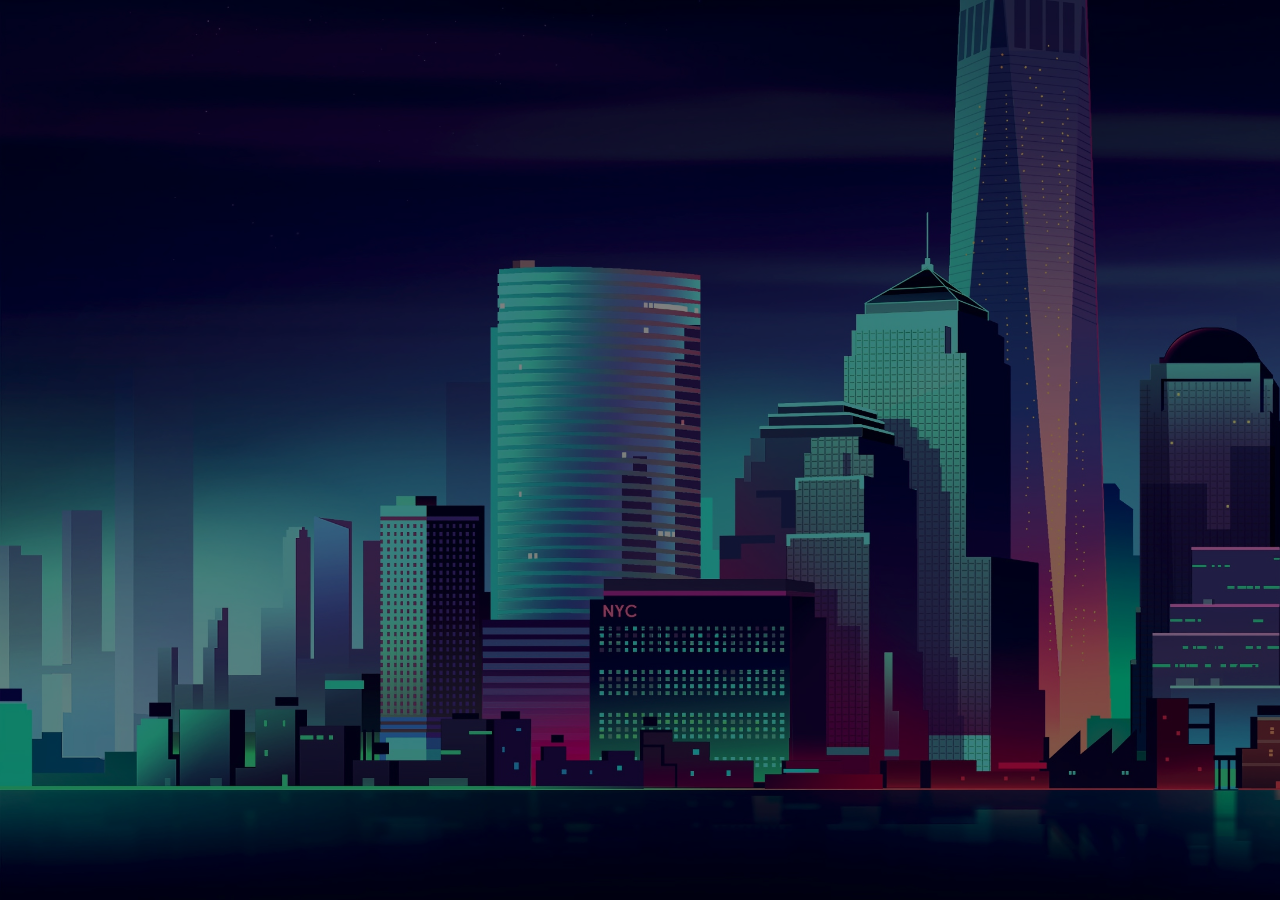
==== commit c82245d1: "removestylesheet" ====
--- a/aboutus.html
+++ b/aboutus.html
@@ -5,9 +5,9 @@
 		<title>eHustle - About Us</title>
 		<meta charset="utf-8" />
 		<meta name="viewport" content="width=device-width, initial-scale=1, user-scalable=no" />
-		<link rel="preload" href="assets/css/aboutuscss.css" />
+		<link rel="stylesheet" href="assets/css/aboutuscss.css" />
 		<noscript><link rel="stylesheet"  href="assets/css/noscript.css" /></noscript>
-		<script async src="https://cdn.ampproject.org/v0.js"></script>
+		
 		
 	</head>
 	<body class="is-preload">
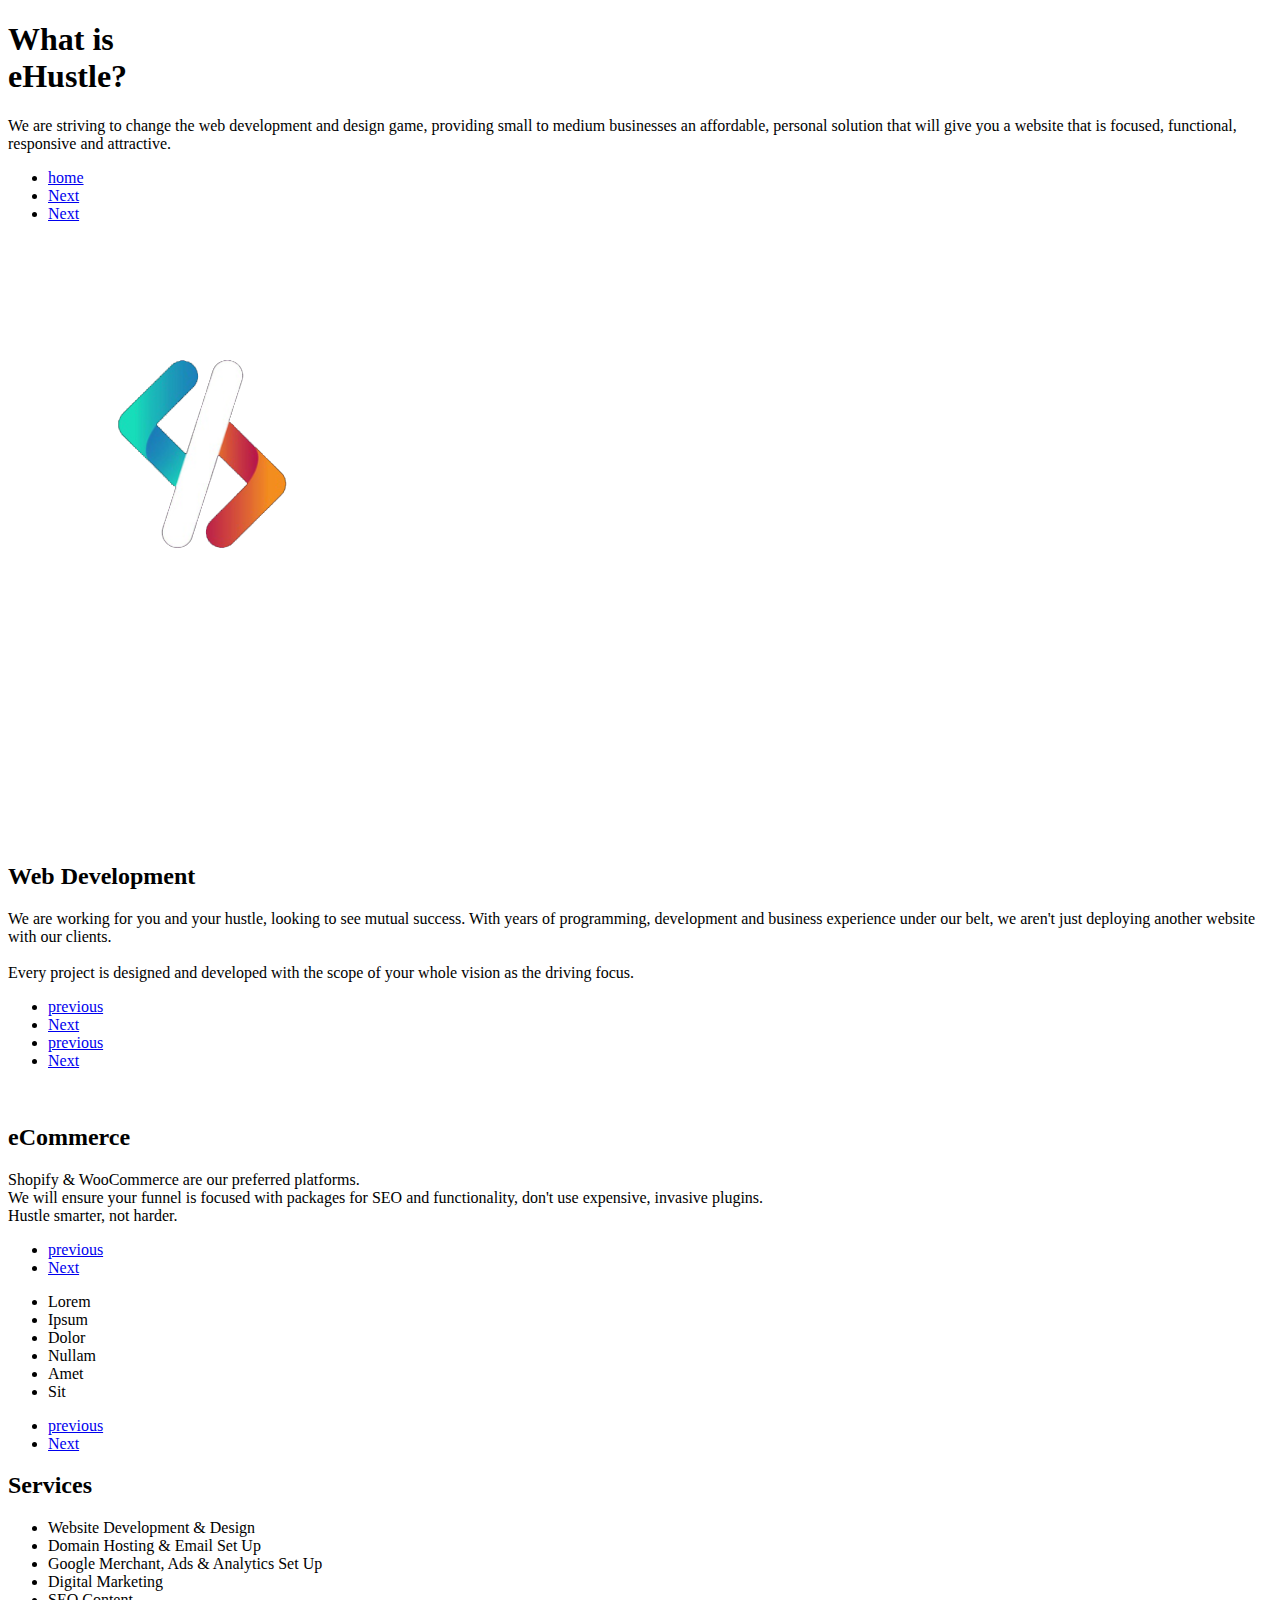
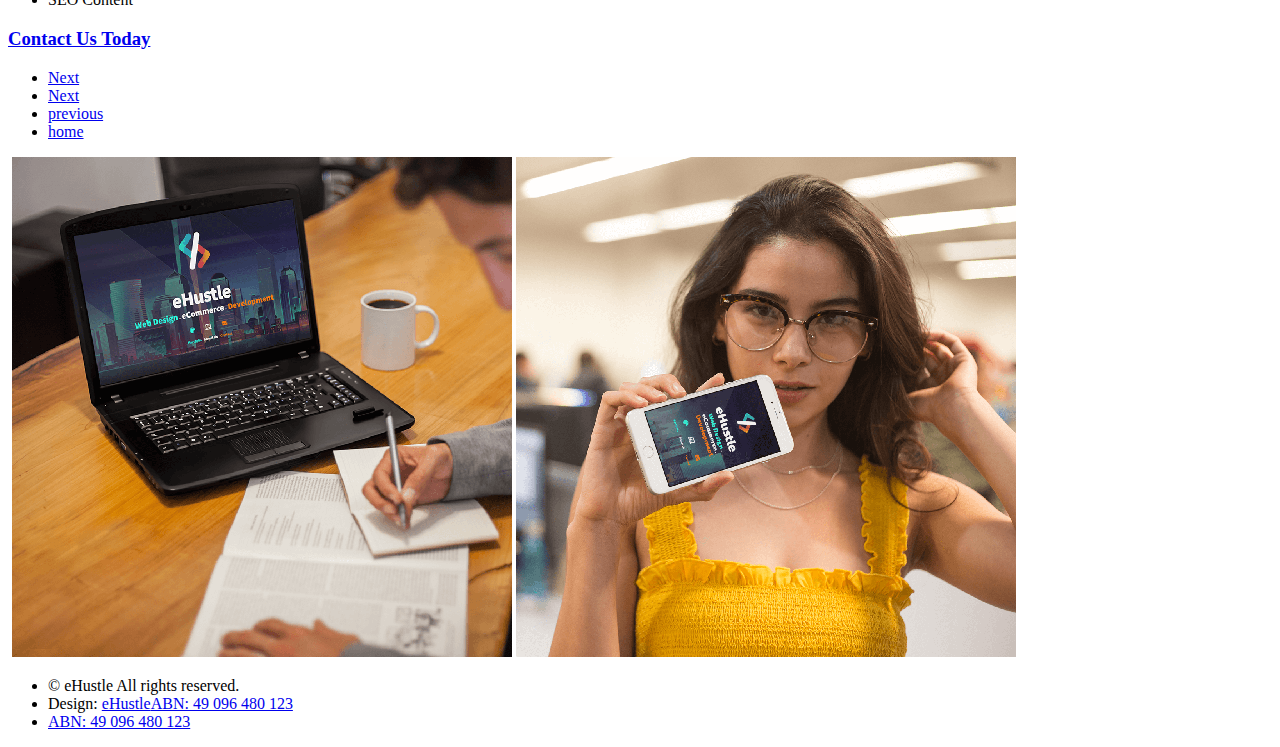
==== commit 7003ca63: "dnsprefetch" ====
--- a/aboutus.html
+++ b/aboutus.html
@@ -5,7 +5,7 @@
 		<title>eHustle - About Us</title>
 		<meta charset="utf-8" />
 		<meta name="viewport" content="width=device-width, initial-scale=1, user-scalable=no" />
-		<link rel="stylesheet" href="assets/css/aboutuscss.css" />
+		<link rel="dns-prefetch" href="assets/css/aboutuscss.css" />
 		<noscript><link rel="stylesheet"  href="assets/css/noscript.css" /></noscript>
 		
 		
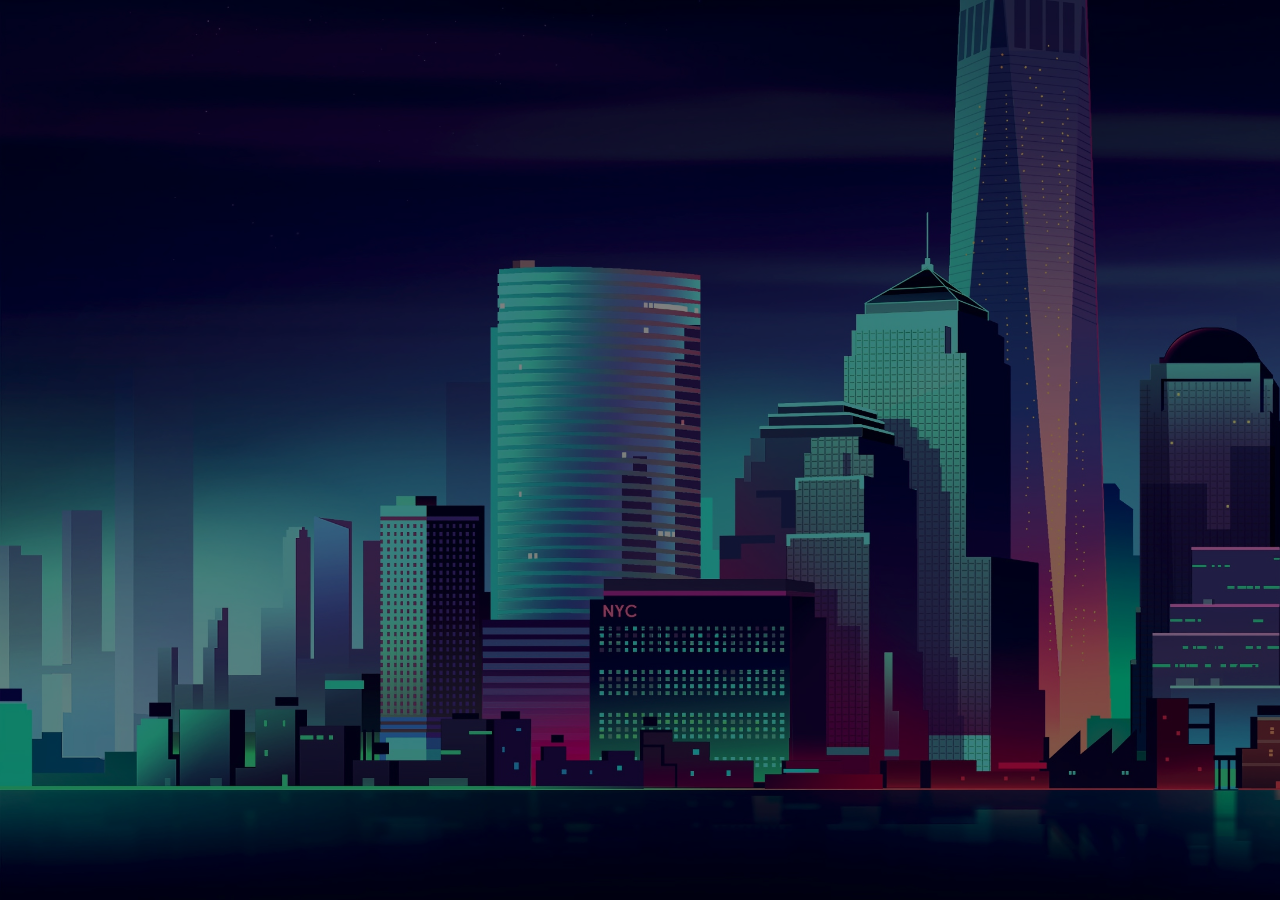
==== commit 1a765529: "Update aboutus.html" ====
--- a/aboutus.html
+++ b/aboutus.html
@@ -5,7 +5,10 @@
 		<title>eHustle - About Us</title>
 		<meta charset="utf-8" />
 		<meta name="viewport" content="width=device-width, initial-scale=1, user-scalable=no" />
-		<link rel="dns-prefetch" href="assets/css/aboutuscss.css" />
+		<!-- <script> $('<link>') .appendTo('head') .attr({  type: 'text/css',   rel: 'stylesheet',  href: 'assets/css/aboutuscss.css'}); </script> -->
+		<link   type= 'text/css',   rel= 'stylesheet',  href= 'assets/css/aboutuscss.css'>
+		
+		<link rel="preload" href="assets/css/aboutuscss.css" />
 		<noscript><link rel="stylesheet"  href="assets/css/noscript.css" /></noscript>
 		
 		
